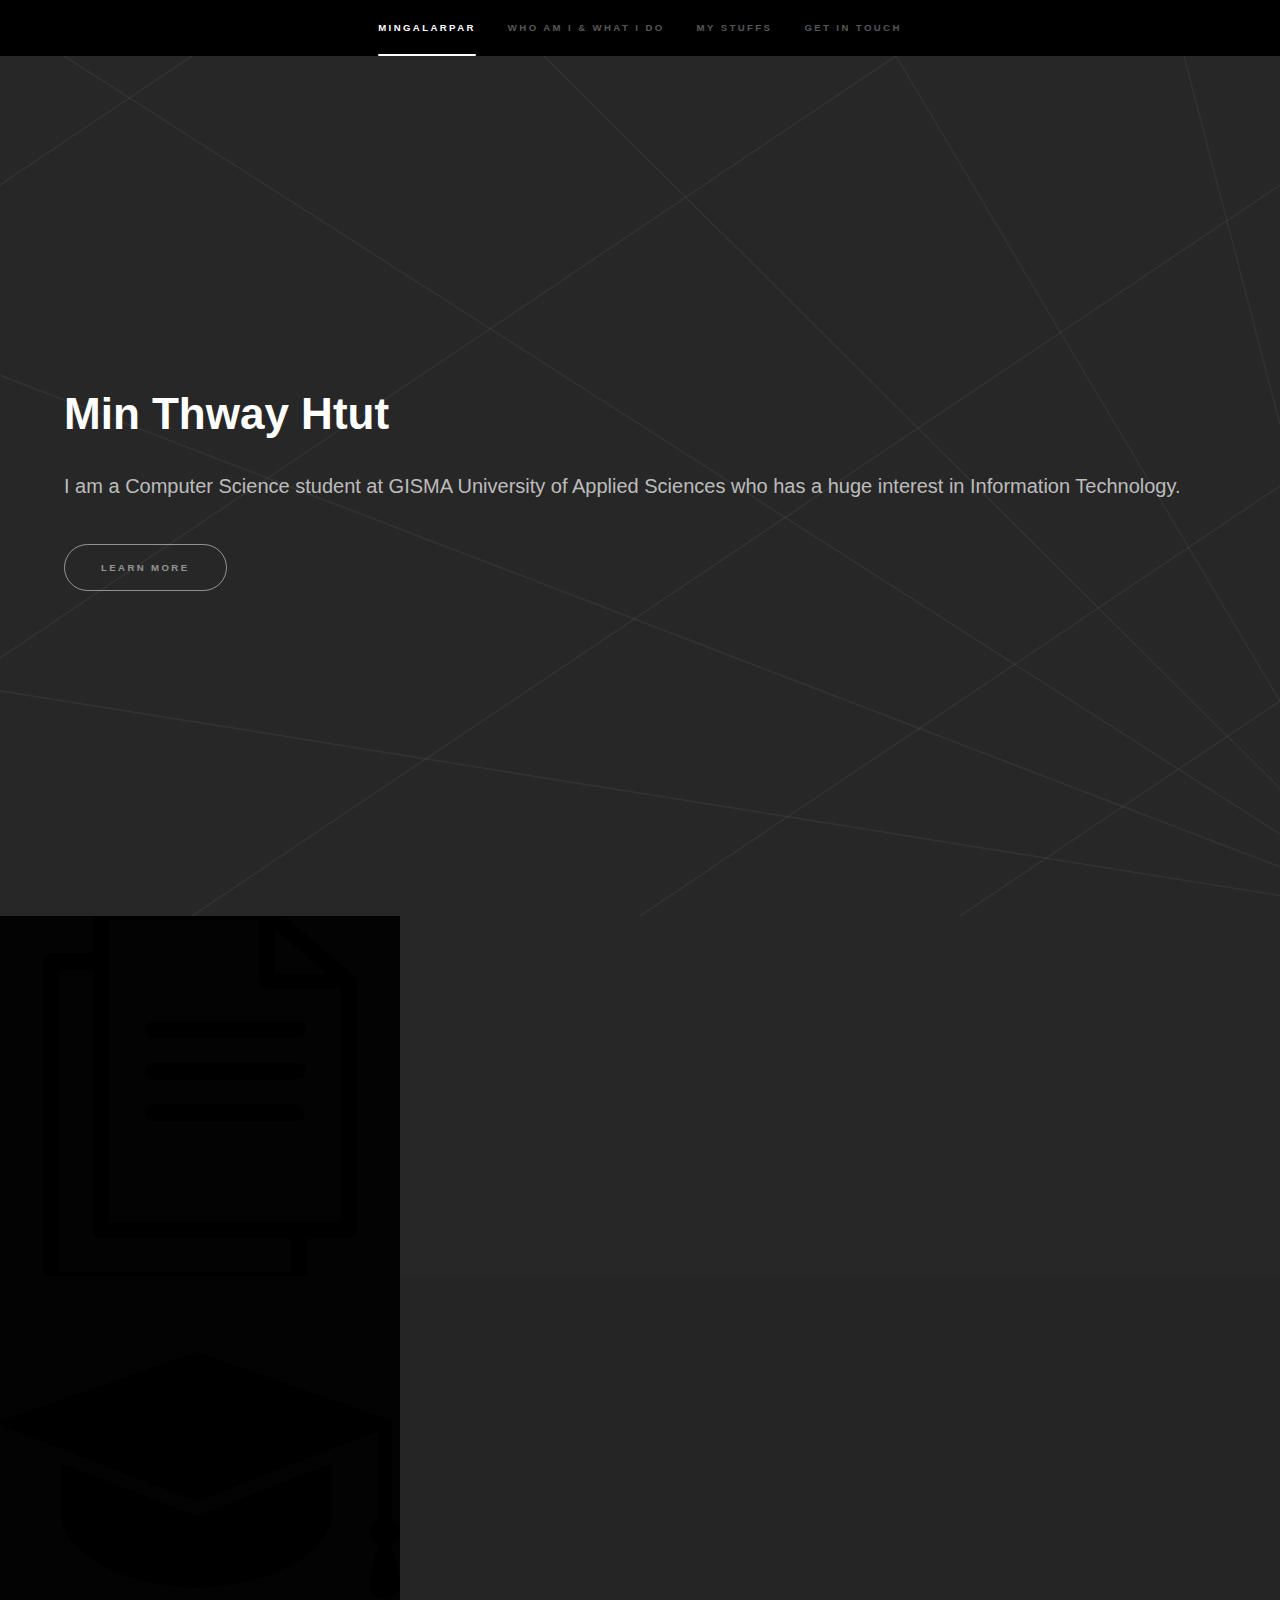
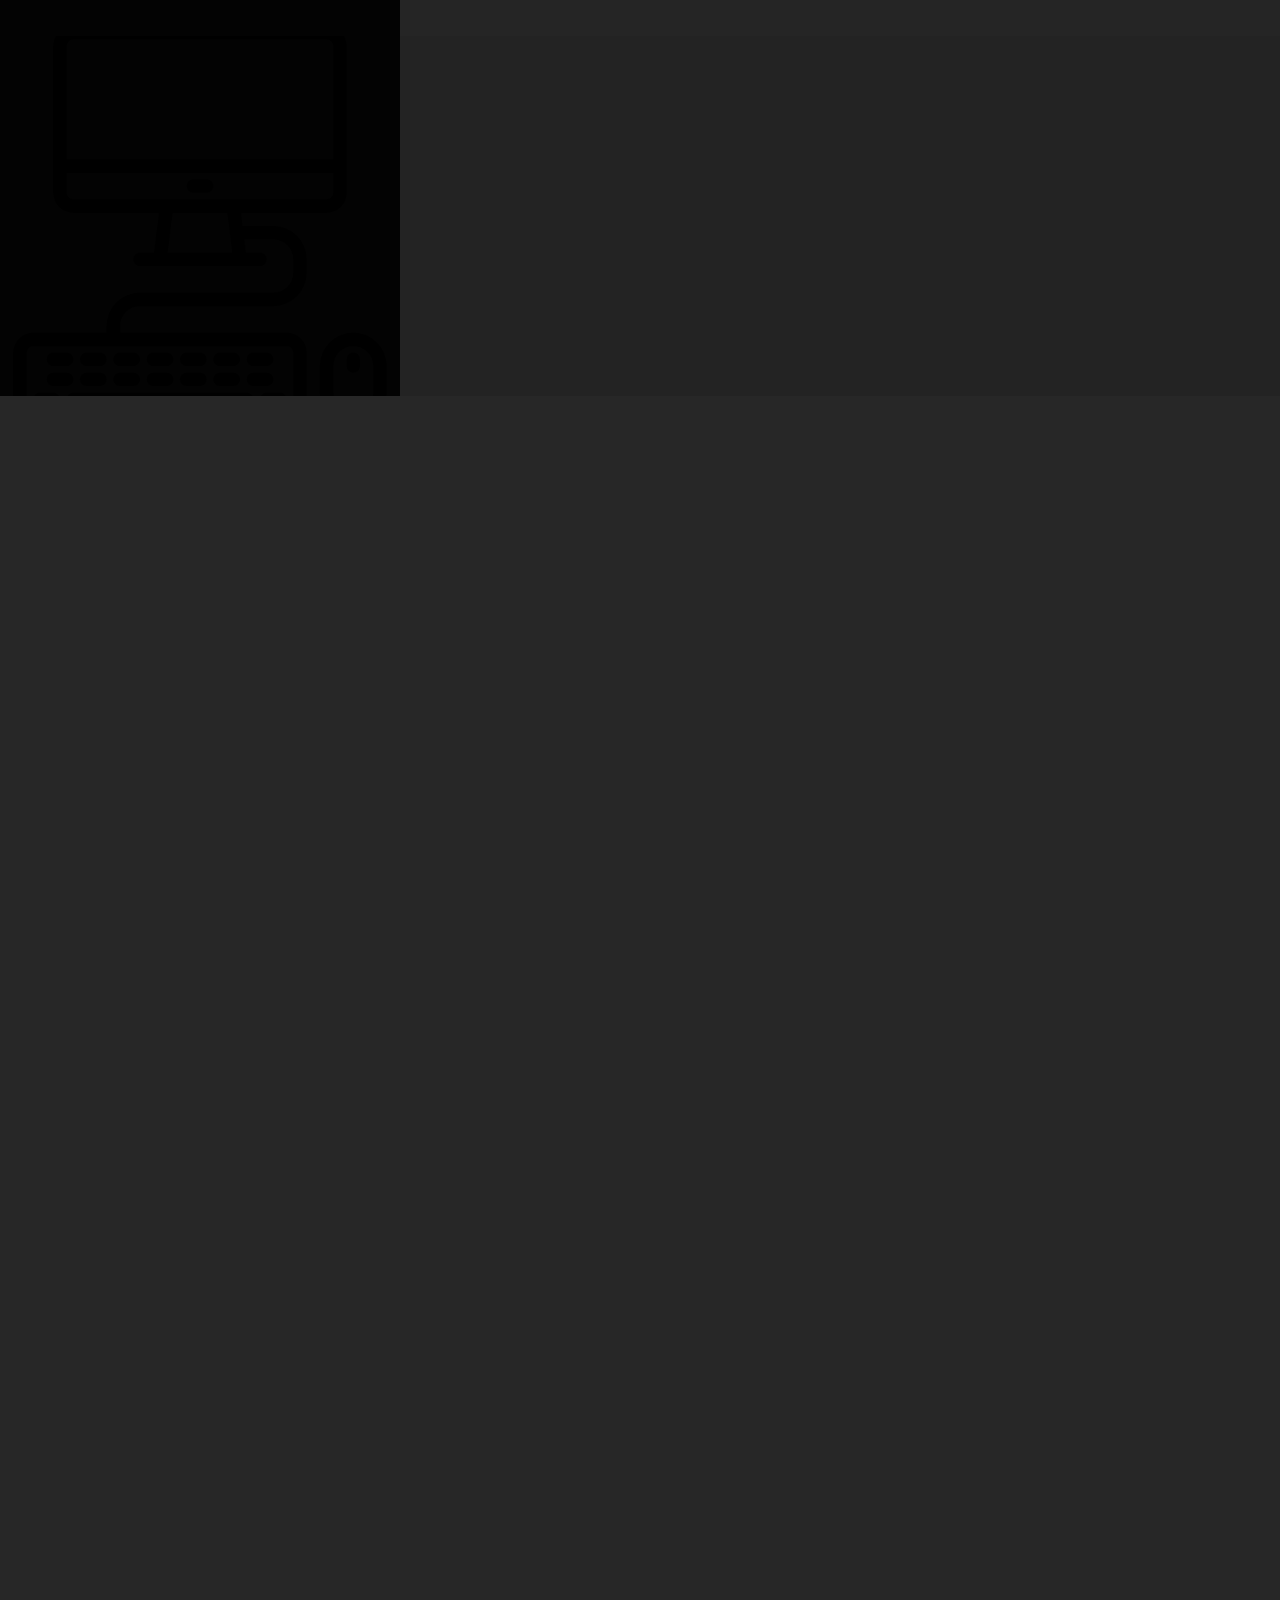
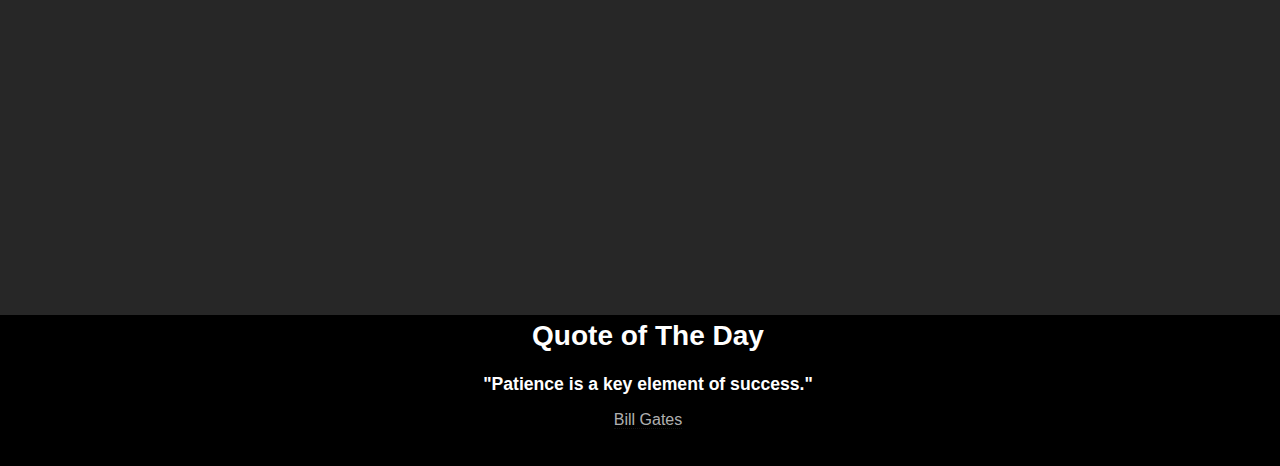
==== index.html @ 54e4d05a "Second update of my personal website" ====
<!DOCTYPE HTML>
<!--
	Hyperspace by HTML5 UP
	html5up.net | @ajlkn
	Free for personal and commercial use under the CCA 3.0 license (html5up.net/license)
-->
<html>
	<head>
		<title>Min Thway Htut's Portfolio</title>
		<meta charset="utf-8" />
		<meta name="viewport" content="width=device-width, initial-scale=1, user-scalable=no" />
		<link rel="stylesheet" href="assets/css/main.css" />
		<noscript><link rel="stylesheet" href="assets/css/noscript.css" /></noscript>
	</head>
	<body class="is-preload">

		<!-- Sidebar -->
			<section id="sidebar">
				<div class="inner">
					<nav>
						<ul>
							<li><a href="#intro">Mingalarpar</a></li>
							<li><a href="#one">Who Am I & What I Do</a></li>
							<li><a href="#two">My Stuffs</a></li>
							<li><a href="#three">Get in touch</a></li>
						</ul>
					</nav>
				</div>
			</section>

		<!-- Wrapper -->
			<div id="wrapper">

				<!-- Intro -->
					<section id="intro" class="wrapper style1 fullscreen fade-up">
						<div class="inner">
							<h1>Min Thway Htut</h1>
							<p>I am a Computer Science student at GISMA University of Applied Sciences who has a huge interest in 
								Information Technology.</p>
							<ul class="actions">
								<li><a href="#one" class="button scrolly">Learn more</a></li>
							</ul>
						</div>
					</section>

				<!-- One -->
					<section id="one" class="wrapper style2 spotlights">
						<section>
							<a href="CV_template_olico (9).pdf" class="image"><img src="images/cv.png" alt="" data-position="center center" /></a>
							<div class="content">
								<div class="inner">
									<h2>My Curriculum Vitae</h2>
									<p>Just click the button below to view and download my CV.</p>
									<ul class="actions">
										<a href="CV_template_olico (9).pdf" class="button">Download my CV</a>
									</ul>
								</div>
							</div>
						</section>
						<section>
							<a href="" class="image"><img src="images/education.png" alt="" data-position="top center" /></a>
							<div class="content">
								<div class="inner">
									<h2>Educational Background</h2>
									<p>Hope you are interested in my educational history.</p>
									<ul class="actions">
										<li><a href="Academic Achievements (2).pdf" class="button"
							             class="button">Learn more</a></li>
									</ul>
								</div>
							</div>
						</section>
						<section>
							<a href="" class="image"><img src="images/project.png" alt="" data-position="25% 25%" /></a>
							<div class="content">
								<div class="inner">
									<h2>My Project</h2>
									<p> My data analysis project with jupyter notebook can be seen in this section. All codes and steps are explained 
										using Kernel.
									</p>
									<ul class="actions">
										<li><a href="generic.html" class="button">Learn more</a></li>
									</ul>
								</div>
							</div>
						</section>
					</section>

				<!-- Two -->
					<section id="two" class="wrapper style3 fade-up">
						<div class="inner">
							<h2>My Stuffs</h2>
							<p> Here is some things to know about me. </p>
							<div class="features">
								<section>
									<span class="icon solid major fa-futbol"></span>
									<h3>My Hobbies</h3>
									<p><ul>I have a huge interest in football and guitar. I have three-year experience in guitar.</ul></p>
								</section>
								<section>
									<span class="icon solid major fa-sun"></span>
									<h3>My Participations</h3>
									<p><ul>I visited Bundestag for the workshop which is named "Beyond the Borders: 
										Germany's Economic and Sustainable Influence in International Relations".</ul>
									<ul>As a student representative for Computer Science, I helped my university 
									with the FIBAA Accreditation process.</ul></p>
								</section>
								<section>
									<span class="icon solid major fa-graduation-cap"></span>
									<h3>My Expected Graduation</h3>
									<p>My Computer Science bachelor degree will be completed in 2025.</p>
								</section>								
							</div>
							<ul class="actions">
								<li><a href="#" class="button">Learn more</a></li>
							</ul>
						</div>
					</section>

				<!-- Three -->
					<section id="three" class="wrapper style1 fade-up">
						<div class="inner">
							<h2>Get in touch</h2>
							<p>Reach me via below-mentioned platforms.</p>
							<div class="split style1">
								<section>
									<form method="POST" action="https://formsubmit.co/minthwayhtut568@gmail.com">
										<div class="fields">
											<div class="field half">
												<label for="name">Name</label>
												<input type="text" name="name" id="name" />
											</div>
											<div class="field half">
												<label for="email">Email</label>
												<input type="text" name="email" id="email" />
											</div>
											<div class="field">
												<label for="message">Message</label>
												<textarea name="message" id="message" rows="5"></textarea>
											</div>
										</div>
										<ul class="actions">
											<li><a href="mailto: minthwayhtut568@gmail.com" class="button submit">Send Message</a></li>
										</ul>
									</form>
								</section>
								<section>
									<ul class="contact">
										<li>
											<h3>Address</h3>
											<span>Reiherweg 4, 14469<br />
											Potsdam<br />
											Germany</span>
										</li>
										<li>
											<h3>Email</h3>
											<a href="mailto: minthwayhtut568@gmail.com">minthwayhtut568@gmail.com</a>
										</li>
										<li>
											<h3>Phone</h3>
											<a href="addtel:+49 17625877054">+49 17625877054</a>
										</li>
										<li>
											<h3>Social</h3>
											<ul class="icons">
								
											
												<li><a href="https://github.com/MatthewHtut" class="icon brands fa-github"><span class="label">GitHub</span></a></li>
												<li><a href="https://www.linkedin.com/in/min-thway-htut-42ab91278/" class="icon brands fa-linkedin-in"><span class="label">LinkedIn</span></a></li>
											</ul>
										</li>
									</ul>
								</section>
							</div>
						</div>
					</section>

			</div>

		<!-- Footer -->
		<footer id="footer" class="Quote"> 
			<div class="quote-box">
				<ul class="quote-box">
					<title>Quote of The Day</title>
					<link rel="stylesheet" href="style.css">
					<h2>Quote of The Day</h2>
					<h3>"Patience is a key element of success."</h3>
					<a href="https://www.google.com/search?gs_ssp=eJzj4tDP1TcwNM8rMWD04krKzMlRSE8sSS0GAEYIBrQ&q=bill+gates&oq=Bill+G&gs_lcrp=EgZjaHJvbWUqDQgCEC4YgwEYsQMYgAQyCwgAEEUYJxg7GIoFMgYIARBFGDkyDQgCEC4YgwEYsQMYgAQyDQgDEC4YgwEYsQMYgAQyCQgEEC4YQxiKBTINCAUQLhiDARixAxiABDIKCAYQLhixAxiABDIGCAcQRRg80gEIMzAzMGowajeoAgCwAgA&sourceid=chrome&ie=UTF-8">Bill Gates</a>
				</ul>
			</div>
		</footer>
		<!-- Scripts -->
			<script src="assets/js/jquery.min.js"></script>
			<script src="assets/js/jquery.scrollex.min.js"></script>
			<script src="assets/js/jquery.scrolly.min.js"></script>
			<script src="assets/js/browser.min.js"></script>
			<script src="assets/js/breakpoints.min.js"></script>
			<script src="assets/js/util.js"></script>
			<script src="assets/js/main.js"></script>

	</body>
</html>
---- assets/css/main.css ----
@import url(fontawesome-all.min.css);

/*
	Hyperspace by HTML5 UP
	html5up.net | @ajlkn
	Free for personal and commercial use under the CCA 3.0 license (html5up.net/license)
*/

html, body, div, span, applet, object,
iframe, h1, h2, h3, h4, h5, h6, p, blockquote,
pre, a, abbr, acronym, address, big, cite,
code, del, dfn, em, img, ins, kbd, q, s, samp,
small, strike, strong, sub, sup, tt, var, b,
u, i, center, dl, dt, dd, ol, ul, li, fieldset,
form, label, legend, table, caption, tbody,
tfoot, thead, tr, th, td, article, aside,
canvas, details, embed, figure, figcaption,
footer, header, hgroup, menu, nav, output, ruby,
section, summary, time, mark, audio, video {
	margin: 0;
	padding: 0;
	border: 0;
	font-size: 100%;
	font: inherit;
	vertical-align: baseline;}

article, aside, details, figcaption, figure,
footer, header, hgroup, menu, nav, section {
	display: block;}

body {
	line-height: 1;
}

ol, ul {
	list-style: none;
}

blockquote, q {
	quotes: none;
}

	blockquote:before, blockquote:after, q:before, q:after {
		content: '';
		content: none;
	}

table {
	border-collapse: collapse;
	border-spacing: 0;
}

body {
	-webkit-text-size-adjust: none;
}

mark {
	background-color: transparent;
	color: inherit;
}

input::-moz-focus-inner {
	border: 0;
	padding: 0;
}

input, select, textarea {
	-moz-appearance: none;
	-webkit-appearance: none;
	-ms-appearance: none;
	appearance: none;
}

/* Basic */

	@-ms-viewport {
		width: device-width;
	}

	body {
		-ms-overflow-style: scrollbar;
	}

	@media screen and (max-width: 480px) {

		html, body {
			min-width: 320px;
		}

	}

	html {
		box-sizing: border-box;
	}

	*, *:before, *:after {
		box-sizing: inherit;
	}

	body {
		background: #000000;
	}

		body.is-preload *, body.is-preload *:before, body.is-preload *:after {
			-moz-animation: none !important;
			-webkit-animation: none !important;
			-ms-animation: none !important;
			animation: none !important;
			-moz-transition: none !important;
			-webkit-transition: none !important;
			-ms-transition: none !important;
			transition: none !important;
		}

/* Type */

	body, input, select, textarea {
		color: rgba(255, 255, 255, 0.70);
		font-family: Arial, Helvetica, sans-serif;
		font-size: 18 pt;
		font-weight: normal;
		line-height: 1.75;
	}

		@media screen and (max-width: 1680px) {

			body, input, select, textarea {
				font-size: 13pt;
			}

		}

		@media screen and (max-width: 1280px) {

			body, input, select, textarea {
				font-size: 12pt;
			}

		}

		@media screen and (max-width: 360px) {

			body, input, select, textarea {
				font-size: 11pt;
			}

		}

	a {
		-moz-transition: color 0.2s ease, border-bottom-color 0.2s ease;
		-webkit-transition: color 0.2s ease, border-bottom-color 0.2s ease;
		-ms-transition: color 0.2s ease, border-bottom-color 0.2s ease;
		transition: color 0.2s ease, border-bottom-color 0.2s ease;
		border-bottom: dotted 1px rgba(55, 55, 55, 0.35);
		color: inherit;
		text-decoration: none;
	}

		a:hover {
			border-bottom-color: transparent;
			color: #ffffff;
		}

	strong, b {
		color: #ffffff;
		font-weight: bold;
	}

	em, i {
		font-style: italic;
	}

	p {
		margin: 0 0 2em 0;
	}

	h1, h2, h3, h4, h5, h6 {
		color: #ffffff;
		font-weight: bold;
		line-height: 1.5;
		margin: 0 0 0.5em 0;
	}

		h1 a, h2 a, h3 a, h4 a, h5 a, h6 a {
			color: #ffffff;
			text-decoration: none;
		}

	h1 {
		font-size: 2.75em;
	}

		h1.major {
			margin: 0 0 1.3em 0;
			position: relative;
			padding-bottom: 0.35em;
		}

			h1.major:after {
				background-image: -moz-linear-gradient(to right, #ffffff, #ffffff);
				background-image: -webkit-linear-gradient(to right, #ffffff, #ffffff);
				background-image: -ms-linear-gradient(to right, #ffffff, #ffffff);
				background-image: linear-gradient(to right, #ffffff, #ffffff);
				-moz-transition: max-width 0.2s ease;
				-webkit-transition: max-width 0.2s ease;
				-ms-transition: max-width 0.2s ease;
				transition: max-width 0.2s ease;
				border-radius: 0.2em;
				bottom: 0;
				content: '';
				height: 0.05em;
				position: absolute;
				right: 0;
				width: 100%;
			}

	h2 {
		font-size: 1.75em;
	}

	h3 {
		font-size: 1.1em;
	}

	h4 {
		font-size: 1em;
	}

	h5 {
		font-size: 0.8em;
	}

	h6 {
		font-size: 0.6em;
	}

	@media screen and (max-width: 736px) {

		h1 {
			font-size: 2em;
		}

		h2 {
			font-size: 1.25em;
		}

		h3 {
			font-size: 1em;
		}

		h4 {
			font-size: 0.8em;
		}

		h5 {
			font-size: 0.6em;
		}

		h6 {
			font-size: 0.6em;
		}

	}

	sub {
		font-size: 0.8em;
		position: relative;
		top: 0.5em;
	}

	sup {
		font-size: 0.8em;
		position: relative;
		top: -0.5em;
	}

	blockquote {
		border-left: solid 4px rgb(255, 255, 255);
		font-style: italic;
		margin: 0 0 2em 0;
		padding: 0.5em 0 0.5em 2em;
	}

	code {
		background: rgb(255, 255, 255);
		border-radius: 0.25em;
		border: solid 1px rgb(255, 255, 255);
		font-family: "Courier New", monospace;
		font-size: 0.9em;
		margin: 0 0.25em;
		padding: 0.25em 0.65em;
	}

	pre {
		-webkit-overflow-scrolling: touch;
		font-family: "Courier New", monospace;
		font-size: 0.9em;
		margin: 0 0 2em 0;
	}

		pre code {
			display: block;
			line-height: 1.75em;
			padding: 1em 1.5em;
			overflow-x: auto;
		}

	hr {
		border: 0;
		border-bottom: solid 1px rgba(0, 0, 0, 0.15);
		margin: 2em 0;
	}

		hr.major {
			margin: 3em 0;
		}

	.align-left {
		text-align: left;
	}

	.align-center {
		text-align: center;
	}

	.align-right {
		text-align: right;
	}

/* Row */

	.row {
		display: flex;
		flex-wrap: wrap;
		box-sizing: border-box;
		align-items: stretch;
	}

		.row > * {
			box-sizing: border-box;
		}

		.row.gtr-uniform > * > :last-child {
			margin-bottom: 0;
		}

		.row.aln-left {
			justify-content: flex-start;
		}

		.row.aln-center {
			justify-content: center;
		}

		.row.aln-right {
			justify-content: flex-end;
		}

		.row.aln-top {
			align-items: flex-start;
		}

		.row.aln-middle {
			align-items: center;
		}

		.row.aln-bottom {
			align-items: flex-end;
		}

		.row > .imp {
			order: -1;
		}

		.row > .col-1 {
			width: 8.33333%;
		}

		.row > .off-1 {
			margin-left: 8.33333%;
		}

		.row > .col-2 {
			width: 16.66667%;
		}

		.row > .off-2 {
			margin-left: 16.66667%;
		}

		.row > .col-3 {
			width: 25%;
		}

		.row > .off-3 {
			margin-left: 25%;
		}

		.row > .col-4 {
			width: 33.33333%;
		}

		.row > .off-4 {
			margin-left: 33.33333%;
		}

		.row > .col-5 {
			width: 41.66667%;
		}

		.row > .off-5 {
			margin-left: 41.66667%;
		}

		.row > .col-6 {
			width: 50%;
		}

		.row > .off-6 {
			margin-left: 50%;
		}

		.row > .col-7 {
			width: 58.33333%;
		}

		.row > .off-7 {
			margin-left: 58.33333%;
		}

		.row > .col-8 {
			width: 66.66667%;
		}

		.row > .off-8 {
			margin-left: 66.66667%;
		}

		.row > .col-9 {
			width: 75%;
		}

		.row > .off-9 {
			margin-left: 75%;
		}

		.row > .col-10 {
			width: 83.33333%;
		}

		.row > .off-10 {
			margin-left: 83.33333%;
		}

		.row > .col-11 {
			width: 91.66667%;
		}

		.row > .off-11 {
			margin-left: 91.66667%;
		}

		.row > .col-12 {
			width: 100%;
		}

		.row > .off-12 {
			margin-left: 100%;
		}

		.row.gtr-0 {
			margin-top: 0;
			margin-left: 0em;
		}

			.row.gtr-0 > * {
				padding: 0 0 0 0em;
			}

			.row.gtr-0.gtr-uniform {
				margin-top: 0em;
			}

				.row.gtr-0.gtr-uniform > * {
					padding-top: 0em;
				}

		.row.gtr-25 {
			margin-top: 0;
			margin-left: -0.375em;
		}

			.row.gtr-25 > * {
				padding: 0 0 0 0.375em;
			}

			.row.gtr-25.gtr-uniform {
				margin-top: -0.375em;
			}

				.row.gtr-25.gtr-uniform > * {
					padding-top: 0.375em;
				}

		.row.gtr-50 {
			margin-top: 0;
			margin-left: -0.75em;
		}

			.row.gtr-50 > * {
				padding: 0 0 0 0.75em;
			}

			.row.gtr-50.gtr-uniform {
				margin-top: -0.75em;
			}

				.row.gtr-50.gtr-uniform > * {
					padding-top: 0.75em;
				}

		.row {
			margin-top: 0;
			margin-left: -1.5em;
		}

			.row > * {
				padding: 0 0 0 1.5em;
			}

			.row.gtr-uniform {
				margin-top: -1.5em;
			}

				.row.gtr-uniform > * {
					padding-top: 1.5em;
				}

		.row.gtr-150 {
			margin-top: 0;
			margin-left: -2.25em;
		}

			.row.gtr-150 > * {
				padding: 0 0 0 2.25em;
			}

			.row.gtr-150.gtr-uniform {
				margin-top: -2.25em;
			}

				.row.gtr-150.gtr-uniform > * {
					padding-top: 2.25em;
				}

		.row.gtr-200 {
			margin-top: 0;
			margin-left: -3em;
		}

			.row.gtr-200 > * {
				padding: 0 0 0 3em;
			}

			.row.gtr-200.gtr-uniform {
				margin-top: -3em;
			}

				.row.gtr-200.gtr-uniform > * {
					padding-top: 3em;
				}

		@media screen and (max-width: 1680px) {

			.row {
				display: flex;
				flex-wrap: wrap;
				box-sizing: border-box;
				align-items: stretch;
			}

				.row > * {
					box-sizing: border-box;
				}

				.row.gtr-uniform > * > :last-child {
					margin-bottom: 0;
				}

				.row.aln-left {
					justify-content: flex-start;
				}

				.row.aln-center {
					justify-content: center;
				}

				.row.aln-right {
					justify-content: flex-end;
				}

				.row.aln-top {
					align-items: flex-start;
				}

				.row.aln-middle {
					align-items: center;
				}

				.row.aln-bottom {
					align-items: flex-end;
				}

				.row > .imp-xlarge {
					order: -1;
				}

				.row > .col-1-xlarge {
					width: 8.33333%;
				}

				.row > .off-1-xlarge {
					margin-left: 8.33333%;
				}

				.row > .col-2-xlarge {
					width: 16.66667%;
				}

				.row > .off-2-xlarge {
					margin-left: 16.66667%;
				}

				.row > .col-3-xlarge {
					width: 25%;
				}

				.row > .off-3-xlarge {
					margin-left: 25%;
				}

				.row > .col-4-xlarge {
					width: 33.33333%;
				}

				.row > .off-4-xlarge {
					margin-left: 33.33333%;
				}

				.row > .col-5-xlarge {
					width: 41.66667%;
				}

				.row > .off-5-xlarge {
					margin-left: 41.66667%;
				}

				.row > .col-6-xlarge {
					width: 50%;
				}

				.row > .off-6-xlarge {
					margin-left: 50%;
				}

				.row > .col-7-xlarge {
					width: 58.33333%;
				}

				.row > .off-7-xlarge {
					margin-left: 58.33333%;
				}

				.row > .col-8-xlarge {
					width: 66.66667%;
				}

				.row > .off-8-xlarge {
					margin-left: 66.66667%;
				}

				.row > .col-9-xlarge {
					width: 75%;
				}

				.row > .off-9-xlarge {
					margin-left: 75%;
				}

				.row > .col-10-xlarge {
					width: 83.33333%;
				}

				.row > .off-10-xlarge {
					margin-left: 83.33333%;
				}

				.row > .col-11-xlarge {
					width: 91.66667%;
				}

				.row > .off-11-xlarge {
					margin-left: 91.66667%;
				}

				.row > .col-12-xlarge {
					width: 100%;
				}

				.row > .off-12-xlarge {
					margin-left: 100%;
				}

				.row.gtr-0 {
					margin-top: 0;
					margin-left: 0em;
				}

					.row.gtr-0 > * {
						padding: 0 0 0 0em;
					}

					.row.gtr-0.gtr-uniform {
						margin-top: 0em;
					}

						.row.gtr-0.gtr-uniform > * {
							padding-top: 0em;
						}

				.row.gtr-25 {
					margin-top: 0;
					margin-left: -0.375em;
				}

					.row.gtr-25 > * {
						padding: 0 0 0 0.375em;
					}

					.row.gtr-25.gtr-uniform {
						margin-top: -0.375em;
					}

						.row.gtr-25.gtr-uniform > * {
							padding-top: 0.375em;
						}

				.row.gtr-50 {
					margin-top: 0;
					margin-left: -0.75em;
				}

					.row.gtr-50 > * {
						padding: 0 0 0 0.75em;
					}

					.row.gtr-50.gtr-uniform {
						margin-top: -0.75em;
					}

						.row.gtr-50.gtr-uniform > * {
							padding-top: 0.75em;
						}

				.row {
					margin-top: 0;
					margin-left: -1.5em;
				}

					.row > * {
						padding: 0 0 0 1.5em;
					}

					.row.gtr-uniform {
						margin-top: -1.5em;
					}

						.row.gtr-uniform > * {
							padding-top: 1.5em;
						}

				.row.gtr-150 {
					margin-top: 0;
					margin-left: -2.25em;
				}

					.row.gtr-150 > * {
						padding: 0 0 0 2.25em;
					}

					.row.gtr-150.gtr-uniform {
						margin-top: -2.25em;
					}

						.row.gtr-150.gtr-uniform > * {
							padding-top: 2.25em;
						}

				.row.gtr-200 {
					margin-top: 0;
					margin-left: -3em;
				}

					.row.gtr-200 > * {
						padding: 0 0 0 3em;
					}

					.row.gtr-200.gtr-uniform {
						margin-top: -3em;
					}

						.row.gtr-200.gtr-uniform > * {
							padding-top: 3em;
						}

		}

		@media screen and (max-width: 1280px) {

			.row {
				display: flex;
				flex-wrap: wrap;
				box-sizing: border-box;
				align-items: stretch;
			}

				.row > * {
					box-sizing: border-box;
				}

				.row.gtr-uniform > * > :last-child {
					margin-bottom: 0;
				}

				.row.aln-left {
					justify-content: flex-start;
				}

				.row.aln-center {
					justify-content: center;
				}

				.row.aln-right {
					justify-content: flex-end;
				}

				.row.aln-top {
					align-items: flex-start;
				}

				.row.aln-middle {
					align-items: center;
				}

				.row.aln-bottom {
					align-items: flex-end;
				}

				.row > .imp-large {
					order: -1;
				}

				.row > .col-1-large {
					width: 8.33333%;
				}

				.row > .off-1-large {
					margin-left: 8.33333%;
				}

				.row > .col-2-large {
					width: 16.66667%;
				}

				.row > .off-2-large {
					margin-left: 16.66667%;
				}

				.row > .col-3-large {
					width: 25%;
				}

				.row > .off-3-large {
					margin-left: 25%;
				}

				.row > .col-4-large {
					width: 33.33333%;
				}

				.row > .off-4-large {
					margin-left: 33.33333%;
				}

				.row > .col-5-large {
					width: 41.66667%;
				}

				.row > .off-5-large {
					margin-left: 41.66667%;
				}

				.row > .col-6-large {
					width: 50%;
				}

				.row > .off-6-large {
					margin-left: 50%;
				}

				.row > .col-7-large {
					width: 58.33333%;
				}

				.row > .off-7-large {
					margin-left: 58.33333%;
				}

				.row > .col-8-large {
					width: 66.66667%;
				}

				.row > .off-8-large {
					margin-left: 66.66667%;
				}

				.row > .col-9-large {
					width: 75%;
				}

				.row > .off-9-large {
					margin-left: 75%;
				}

				.row > .col-10-large {
					width: 83.33333%;
				}

				.row > .off-10-large {
					margin-left: 83.33333%;
				}

				.row > .col-11-large {
					width: 91.66667%;
				}

				.row > .off-11-large {
					margin-left: 91.66667%;
				}

				.row > .col-12-large {
					width: 100%;
				}

				.row > .off-12-large {
					margin-left: 100%;
				}

				.row.gtr-0 {
					margin-top: 0;
					margin-left: 0em;
				}

					.row.gtr-0 > * {
						padding: 0 0 0 0em;
					}

					.row.gtr-0.gtr-uniform {
						margin-top: 0em;
					}

						.row.gtr-0.gtr-uniform > * {
							padding-top: 0em;
						}

				.row.gtr-25 {
					margin-top: 0;
					margin-left: -0.375em;
				}

					.row.gtr-25 > * {
						padding: 0 0 0 0.375em;
					}

					.row.gtr-25.gtr-uniform {
						margin-top: -0.375em;
					}

						.row.gtr-25.gtr-uniform > * {
							padding-top: 0.375em;
						}

				.row.gtr-50 {
					margin-top: 0;
					margin-left: -0.75em;
				}

					.row.gtr-50 > * {
						padding: 0 0 0 0.75em;
					}

					.row.gtr-50.gtr-uniform {
						margin-top: -0.75em;
					}

						.row.gtr-50.gtr-uniform > * {
							padding-top: 0.75em;
						}

				.row {
					margin-top: 0;
					margin-left: -1.5em;
				}

					.row > * {
						padding: 0 0 0 1.5em;
					}

					.row.gtr-uniform {
						margin-top: -1.5em;
					}

						.row.gtr-uniform > * {
							padding-top: 1.5em;
						}

				.row.gtr-150 {
					margin-top: 0;
					margin-left: -2.25em;
				}

					.row.gtr-150 > * {
						padding: 0 0 0 2.25em;
					}

					.row.gtr-150.gtr-uniform {
						margin-top: -2.25em;
					}

						.row.gtr-150.gtr-uniform > * {
							padding-top: 2.25em;
						}

				.row.gtr-200 {
					margin-top: 0;
					margin-left: -3em;
				}

					.row.gtr-200 > * {
						padding: 0 0 0 3em;
					}

					.row.gtr-200.gtr-uniform {
						margin-top: -3em;
					}

						.row.gtr-200.gtr-uniform > * {
							padding-top: 3em;
						}

		}

		@media screen and (max-width: 980px) {

			.row {
				display: flex;
				flex-wrap: wrap;
				box-sizing: border-box;
				align-items: stretch;
			}

				.row > * {
					box-sizing: border-box;
				}

				.row.gtr-uniform > * > :last-child {
					margin-bottom: 0;
				}

				.row.aln-left {
					justify-content: flex-start;
				}

				.row.aln-center {
					justify-content: center;
				}

				.row.aln-right {
					justify-content: flex-end;
				}

				.row.aln-top {
					align-items: flex-start;
				}

				.row.aln-middle {
					align-items: center;
				}

				.row.aln-bottom {
					align-items: flex-end;
				}

				.row > .imp-medium {
					order: -1;
				}

				.row > .col-1-medium {
					width: 8.33333%;
				}

				.row > .off-1-medium {
					margin-left: 8.33333%;
				}

				.row > .col-2-medium {
					width: 16.66667%;
				}

				.row > .off-2-medium {
					margin-left: 16.66667%;
				}

				.row > .col-3-medium {
					width: 25%;
				}

				.row > .off-3-medium {
					margin-left: 25%;
				}

				.row > .col-4-medium {
					width: 33.33333%;
				}

				.row > .off-4-medium {
					margin-left: 33.33333%;
				}

				.row > .col-5-medium {
					width: 41.66667%;
				}

				.row > .off-5-medium {
					margin-left: 41.66667%;
				}

				.row > .col-6-medium {
					width: 50%;
				}

				.row > .off-6-medium {
					margin-left: 50%;
				}

				.row > .col-7-medium {
					width: 58.33333%;
				}

				.row > .off-7-medium {
					margin-left: 58.33333%;
				}

				.row > .col-8-medium {
					width: 66.66667%;
				}

				.row > .off-8-medium {
					margin-left: 66.66667%;
				}

				.row > .col-9-medium {
					width: 75%;
				}

				.row > .off-9-medium {
					margin-left: 75%;
				}

				.row > .col-10-medium {
					width: 83.33333%;
				}

				.row > .off-10-medium {
					margin-left: 83.33333%;
				}

				.row > .col-11-medium {
					width: 91.66667%;
				}

				.row > .off-11-medium {
					margin-left: 91.66667%;
				}

				.row > .col-12-medium {
					width: 100%;
				}

				.row > .off-12-medium {
					margin-left: 100%;
				}

				.row.gtr-0 {
					margin-top: 0;
					margin-left: 0em;
				}

					.row.gtr-0 > * {
						padding: 0 0 0 0em;
					}

					.row.gtr-0.gtr-uniform {
						margin-top: 0em;
					}

						.row.gtr-0.gtr-uniform > * {
							padding-top: 0em;
						}

				.row.gtr-25 {
					margin-top: 0;
					margin-left: -0.375em;
				}

					.row.gtr-25 > * {
						padding: 0 0 0 0.375em;
					}

					.row.gtr-25.gtr-uniform {
						margin-top: -0.375em;
					}

						.row.gtr-25.gtr-uniform > * {
							padding-top: 0.375em;
						}

				.row.gtr-50 {
					margin-top: 0;
					margin-left: -0.75em;
				}

					.row.gtr-50 > * {
						padding: 0 0 0 0.75em;
					}

					.row.gtr-50.gtr-uniform {
						margin-top: -0.75em;
					}

						.row.gtr-50.gtr-uniform > * {
							padding-top: 0.75em;
						}

				.row {
					margin-top: 0;
					margin-left: -1.5em;
				}

					.row > * {
						padding: 0 0 0 1.5em;
					}

					.row.gtr-uniform {
						margin-top: -1.5em;
					}

						.row.gtr-uniform > * {
							padding-top: 1.5em;
						}

				.row.gtr-150 {
					margin-top: 0;
					margin-left: -2.25em;
				}

					.row.gtr-150 > * {
						padding: 0 0 0 2.25em;
					}

					.row.gtr-150.gtr-uniform {
						margin-top: -2.25em;
					}

						.row.gtr-150.gtr-uniform > * {
							padding-top: 2.25em;
						}

				.row.gtr-200 {
					margin-top: 0;
					margin-left: -3em;
				}

					.row.gtr-200 > * {
						padding: 0 0 0 3em;
					}

					.row.gtr-200.gtr-uniform {
						margin-top: -3em;
					}

						.row.gtr-200.gtr-uniform > * {
							padding-top: 3em;
						}

		}

		@media screen and (max-width: 736px) {

			.row {
				display: flex;
				flex-wrap: wrap;
				box-sizing: border-box;
				align-items: stretch;
			}

				.row > * {
					box-sizing: border-box;
				}

				.row.gtr-uniform > * > :last-child {
					margin-bottom: 0;
				}

				.row.aln-left {
					justify-content: flex-start;
				}

				.row.aln-center {
					justify-content: center;
				}

				.row.aln-right {
					justify-content: flex-end;
				}

				.row.aln-top {
					align-items: flex-start;
				}

				.row.aln-middle {
					align-items: center;
				}

				.row.aln-bottom {
					align-items: flex-end;
				}

				.row > .imp-small {
					order: -1;
				}

				.row > .col-1-small {
					width: 8.33333%;
				}

				.row > .off-1-small {
					margin-left: 8.33333%;
				}

				.row > .col-2-small {
					width: 16.66667%;
				}

				.row > .off-2-small {
					margin-left: 16.66667%;
				}

				.row > .col-3-small {
					width: 25%;
				}

				.row > .off-3-small {
					margin-left: 25%;
				}

				.row > .col-4-small {
					width: 33.33333%;
				}

				.row > .off-4-small {
					margin-left: 33.33333%;
				}

				.row > .col-5-small {
					width: 41.66667%;
				}

				.row > .off-5-small {
					margin-left: 41.66667%;
				}

				.row > .col-6-small {
					width: 50%;
				}

				.row > .off-6-small {
					margin-left: 50%;
				}

				.row > .col-7-small {
					width: 58.33333%;
				}

				.row > .off-7-small {
					margin-left: 58.33333%;
				}

				.row > .col-8-small {
					width: 66.66667%;
				}

				.row > .off-8-small {
					margin-left: 66.66667%;
				}

				.row > .col-9-small {
					width: 75%;
				}

				.row > .off-9-small {
					margin-left: 75%;
				}

				.row > .col-10-small {
					width: 83.33333%;
				}

				.row > .off-10-small {
					margin-left: 83.33333%;
				}

				.row > .col-11-small {
					width: 91.66667%;
				}

				.row > .off-11-small {
					margin-left: 91.66667%;
				}

				.row > .col-12-small {
					width: 100%;
				}

				.row > .off-12-small {
					margin-left: 100%;
				}

				.row.gtr-0 {
					margin-top: 0;
					margin-left: 0em;
				}

					.row.gtr-0 > * {
						padding: 0 0 0 0em;
					}

					.row.gtr-0.gtr-uniform {
						margin-top: 0em;
					}

						.row.gtr-0.gtr-uniform > * {
							padding-top: 0em;
						}

				.row.gtr-25 {
					margin-top: 0;
					margin-left: -0.375em;
				}

					.row.gtr-25 > * {
						padding: 0 0 0 0.375em;
					}

					.row.gtr-25.gtr-uniform {
						margin-top: -0.375em;
					}

						.row.gtr-25.gtr-uniform > * {
							padding-top: 0.375em;
						}

				.row.gtr-50 {
					margin-top: 0;
					margin-left: -0.75em;
				}

					.row.gtr-50 > * {
						padding: 0 0 0 0.75em;
					}

					.row.gtr-50.gtr-uniform {
						margin-top: -0.75em;
					}

						.row.gtr-50.gtr-uniform > * {
							padding-top: 0.75em;
						}

				.row {
					margin-top: 0;
					margin-left: -1.5em;
				}

					.row > * {
						padding: 0 0 0 1.5em;
					}

					.row.gtr-uniform {
						margin-top: -1.5em;
					}

						.row.gtr-uniform > * {
							padding-top: 1.5em;
						}

				.row.gtr-150 {
					margin-top: 0;
					margin-left: -2.25em;
				}

					.row.gtr-150 > * {
						padding: 0 0 0 2.25em;
					}

					.row.gtr-150.gtr-uniform {
						margin-top: -2.25em;
					}

						.row.gtr-150.gtr-uniform > * {
							padding-top: 2.25em;
						}

				.row.gtr-200 {
					margin-top: 0;
					margin-left: -3em;
				}

					.row.gtr-200 > * {
						padding: 0 0 0 3em;
					}

					.row.gtr-200.gtr-uniform {
						margin-top: -3em;
					}

						.row.gtr-200.gtr-uniform > * {
							padding-top: 3em;
						}

		}

		@media screen and (max-width: 480px) {

			.row {
				display: flex;
				flex-wrap: wrap;
				box-sizing: border-box;
				align-items: stretch;
			}

				.row > * {
					box-sizing: border-box;
				}

				.row.gtr-uniform > * > :last-child {
					margin-bottom: 0;
				}

				.row.aln-left {
					justify-content: flex-start;
				}

				.row.aln-center {
					justify-content: center;
				}

				.row.aln-right {
					justify-content: flex-end;
				}

				.row.aln-top {
					align-items: flex-start;
				}

				.row.aln-middle {
					align-items: center;
				}

				.row.aln-bottom {
					align-items: flex-end;
				}

				.row > .imp-xsmall {
					order: -1;
				}

				.row > .col-1-xsmall {
					width: 8.33333%;
				}

				.row > .off-1-xsmall {
					margin-left: 8.33333%;
				}

				.row > .col-2-xsmall {
					width: 16.66667%;
				}

				.row > .off-2-xsmall {
					margin-left: 16.66667%;
				}

				.row > .col-3-xsmall {
					width: 25%;
				}

				.row > .off-3-xsmall {
					margin-left: 25%;
				}

				.row > .col-4-xsmall {
					width: 33.33333%;
				}

				.row > .off-4-xsmall {
					margin-left: 33.33333%;
				}

				.row > .col-5-xsmall {
					width: 41.66667%;
				}

				.row > .off-5-xsmall {
					margin-left: 41.66667%;
				}

				.row > .col-6-xsmall {
					width: 50%;
				}

				.row > .off-6-xsmall {
					margin-left: 50%;
				}

				.row > .col-7-xsmall {
					width: 58.33333%;
				}

				.row > .off-7-xsmall {
					margin-left: 58.33333%;
				}

				.row > .col-8-xsmall {
					width: 66.66667%;
				}

				.row > .off-8-xsmall {
					margin-left: 66.66667%;
				}

				.row > .col-9-xsmall {
					width: 75%;
				}

				.row > .off-9-xsmall {
					margin-left: 75%;
				}

				.row > .col-10-xsmall {
					width: 83.33333%;
				}

				.row > .off-10-xsmall {
					margin-left: 83.33333%;
				}

				.row > .col-11-xsmall {
					width: 91.66667%;
				}

				.row > .off-11-xsmall {
					margin-left: 91.66667%;
				}

				.row > .col-12-xsmall {
					width: 100%;
				}

				.row > .off-12-xsmall {
					margin-left: 100%;
				}

				.row.gtr-0 {
					margin-top: 0;
					margin-left: 0em;
				}

					.row.gtr-0 > * {
						padding: 0 0 0 0em;
					}

					.row.gtr-0.gtr-uniform {
						margin-top: 0em;
					}

						.row.gtr-0.gtr-uniform > * {
							padding-top: 0em;
						}

				.row.gtr-25 {
					margin-top: 0;
					margin-left: -0.375em;
				}

					.row.gtr-25 > * {
						padding: 0 0 0 0.375em;
					}

					.row.gtr-25.gtr-uniform {
						margin-top: -0.375em;
					}

						.row.gtr-25.gtr-uniform > * {
							padding-top: 0.375em;
						}

				.row.gtr-50 {
					margin-top: 0;
					margin-left: -0.75em;
				}

					.row.gtr-50 > * {
						padding: 0 0 0 0.75em;
					}

					.row.gtr-50.gtr-uniform {
						margin-top: -0.75em;
					}

						.row.gtr-50.gtr-uniform > * {
							padding-top: 0.75em;
						}

				.row {
					margin-top: 0;
					margin-left: -1.5em;
				}

					.row > * {
						padding: 0 0 0 1.5em;
					}

					.row.gtr-uniform {
						margin-top: -1.5em;
					}

						.row.gtr-uniform > * {
							padding-top: 1.5em;
						}

				.row.gtr-150 {
					margin-top: 0;
					margin-left: -2.25em;
				}

					.row.gtr-150 > * {
						padding: 0 0 0 2.25em;
					}

					.row.gtr-150.gtr-uniform {
						margin-top: -2.25em;
					}

						.row.gtr-150.gtr-uniform > * {
							padding-top: 2.25em;
						}

				.row.gtr-200 {
					margin-top: 0;
					margin-left: -3em;
				}

					.row.gtr-200 > * {
						padding: 0 0 0 3em;
					}

					.row.gtr-200.gtr-uniform {
						margin-top: -3em;
					}

						.row.gtr-200.gtr-uniform > * {
							padding-top: 3em;
						}

		}

/* Box */

	.box {
		border-radius: 0.25em;
		border: solid 1px rgba(255, 255, 255, 0.15);
		margin-bottom: 2em;
		padding: 1.5em;
	}

		.box > :last-child,
		.box > :last-child > :last-child,
		.box > :last-child > :last-child > :last-child {
			margin-bottom: 0;
		}

		.box.alt {
			border: 0;
			border-radius: 0;
			padding: 0;
		}

/* Button */

	input[type="submit"],
	input[type="reset"],
	input[type="button"],
	button,
	.button {
		-moz-appearance: none;
		-webkit-appearance: none;
		-ms-appearance: none;
		appearance: none;
		-moz-transition: border-color 0.2s ease;
		-webkit-transition: border-color 0.2s ease;
		-ms-transition: border-color 0.2s ease;
		transition: border-color 0.2s ease;
		background-color: transparent;
		border: solid 1px !important;
		border-color: rgba(255, 255, 255, 0.5) !important;
		border-radius: 3em;
		color: rgba(255, 255, 255, 0.5) !important;
		cursor: pointer;
		display: inline-block;
		font-size: 0.6em;
		font-weight: bold;
		height: calc(4.75em + 2px);
		letter-spacing: 0.25em;
		line-height: 4.75em;
		outline: 0;
		padding: 0 3.75em;
		position: relative;
		text-align: center;
		text-decoration: none;
		text-transform: uppercase;
		white-space: nowrap;
	}

		input[type="submit"]:after,
		input[type="reset"]:after,
		input[type="button"]:after,
		button:after,
		.button:after {
			-moz-transform: scale(0.25);
			-webkit-transform: scale(0.25);
			-ms-transform: scale(0.25);
			transform: scale(0.25);
			pointer-events: none;
			-moz-transition: opacity 0.2s ease, -moz-transform 0.2s ease;
			-webkit-transition: opacity 0.2s ease, -webkit-transform 0.2s ease;
			-ms-transition: opacity 0.2s ease, -ms-transform 0.2s ease;
			transition: opacity 0.2s ease, transform 0.2s ease;
			background: #ffffff;
			border-radius: 3em;
			content: '';
			height: 100%;
			left: 0;
			opacity: 0;
			position: absolute;
			top: 0;
			width: 100%;
		}

		input[type="submit"].icon:before,
		input[type="reset"].icon:before,
		input[type="button"].icon:before,
		button.icon:before,
		.button.icon:before {
			margin-right: 0.75em;
		}

		input[type="submit"].fit,
		input[type="reset"].fit,
		input[type="button"].fit,
		button.fit,
		.button.fit {
			width: 100%;
		}

		input[type="submit"].small,
		input[type="reset"].small,
		input[type="button"].small,
		button.small,
		.button.small {
			font-size: 0.4em;
		}

		input[type="submit"].large,
		input[type="reset"].large,
		input[type="button"].large,
		button.large,
		.button.large {
			font-size: 0.8em;
		}

		input[type="submit"].primary,
		input[type="reset"].primary,
		input[type="button"].primary,
		button.primary,
		.button.primary {
			background-color: #ffffff;
			color: #ffffff !important;
		}

			input[type="submit"].primary:after,
			input[type="reset"].primary:after,
			input[type="button"].primary:after,
			button.primary:after,
			.button.primary:after {
				display: none;
			}

		input[type="submit"].disabled, input[type="submit"]:disabled,
		input[type="reset"].disabled,
		input[type="reset"]:disabled,
		input[type="button"].disabled,
		input[type="button"]:disabled,
		button.disabled,
		button:disabled,
		.button.disabled,
		.button:disabled {
			cursor: default;
			opacity: 0.5;
			pointer-events: none;
		}

		input[type="submit"]:hover,
		input[type="reset"]:hover,
		input[type="button"]:hover,
		button:hover,
		.button:hover {
			border-color: rgba(255, 255, 255, 0.55) !important;
		}

			input[type="submit"]:hover:after,
			input[type="reset"]:hover:after,
			input[type="button"]:hover:after,
			button:hover:after,
			.button:hover:after {
				opacity: 0.05;
				-moz-transform: scale(1);
				-webkit-transform: scale(1);
				-ms-transform: scale(1);
				transform: scale(1);
			}

			input[type="submit"]:hover:active,
			input[type="reset"]:hover:active,
			input[type="button"]:hover:active,
			button:hover:active,
			.button:hover:active {
				border-color: #ffffff !important;
			}

				input[type="submit"]:hover:active:after,
				input[type="reset"]:hover:active:after,
				input[type="button"]:hover:active:after,
				button:hover:active:after,
				.button:hover:active:after {
					opacity: 0.1;
				}

/* Features */

	.features {
		display: -moz-flex;
		display: -webkit-flex;
		display: -ms-flex;
		display: flex;
		-moz-flex-wrap: wrap;
		-webkit-flex-wrap: wrap;
		-ms-flex-wrap: wrap;
		flex-wrap: wrap;
		border-radius: 0.25em;
		border: solid 1px rgba(255, 255, 255, 0.15);
		background: rgba(255, 255, 255, 0.05);
		margin: 0 0 2em 0;
	}

		.features section {
			padding: 3.5em 3em 1em 7em ;
			width: 50%;
			border-top: solid 1px rgba(255, 255, 255, 0.15);
			position: relative;
		}

			.features section:nth-child(-n + 2) {
				border-top-width: 0;
			}

			.features section:nth-child(2n) {
				border-left: solid 1px rgba(255, 255, 255, 0.15);
			}

			.features section .icon {
				-moz-transition: opacity 0.5s ease, -moz-transform 0.5s ease;
				-webkit-transition: opacity 0.5s ease, -webkit-transform 0.5s ease;
				-ms-transition: opacity 0.5s ease, -ms-transform 0.5s ease;
				transition: opacity 0.5s ease, transform 0.5s ease;
				-moz-transition-delay: 1s;
				-webkit-transition-delay: 1s;
				-ms-transition-delay: 1s;
				transition-delay: 1s;
				-moz-transform: scale(1);
				-webkit-transform: scale(1);
				-ms-transform: scale(1);
				transform: scale(1);
				position: absolute;
				left: 3em;
				top: 3em;
				opacity: 1;
			}

			.features section:nth-child(1) .icon {
				-moz-transition-delay: 0.15s;
				-webkit-transition-delay: 0.15s;
				-ms-transition-delay: 0.15s;
				transition-delay: 0.15s;
			}

			.features section:nth-child(2) .icon {
				-moz-transition-delay: 0.3s;
				-webkit-transition-delay: 0.3s;
				-ms-transition-delay: 0.3s;
				transition-delay: 0.3s;
			}

			.features section:nth-child(3) .icon {
				-moz-transition-delay: 0.45s;
				-webkit-transition-delay: 0.45s;
				-ms-transition-delay: 0.45s;
				transition-delay: 0.45s;
			}

			.features section:nth-child(4) .icon {
				-moz-transition-delay: 0.6s;
				-webkit-transition-delay: 0.6s;
				-ms-transition-delay: 0.6s;
				transition-delay: 0.6s;
			}

			.features section:nth-child(5) .icon {
				-moz-transition-delay: 0.75s;
				-webkit-transition-delay: 0.75s;
				-ms-transition-delay: 0.75s;
				transition-delay: 0.75s;
			}

			.features section:nth-child(6) .icon {
				-moz-transition-delay: 0.9s;
				-webkit-transition-delay: 0.9s;
				-ms-transition-delay: 0.9s;
				transition-delay: 0.9s;
			}

			.features section:nth-child(7) .icon {
				-moz-transition-delay: 1.05s;
				-webkit-transition-delay: 1.05s;
				-ms-transition-delay: 1.05s;
				transition-delay: 1.05s;
			}

			.features section:nth-child(8) .icon {
				-moz-transition-delay: 1.2s;
				-webkit-transition-delay: 1.2s;
				-ms-transition-delay: 1.2s;
				transition-delay: 1.2s;
			}

			.features section:nth-child(9) .icon {
				-moz-transition-delay: 1.35s;
				-webkit-transition-delay: 1.35s;
				-ms-transition-delay: 1.35s;
				transition-delay: 1.35s;
			}

			.features section:nth-child(10) .icon {
				-moz-transition-delay: 1.5s;
				-webkit-transition-delay: 1.5s;
				-ms-transition-delay: 1.5s;
				transition-delay: 1.5s;
			}

			.features section:nth-child(11) .icon {
				-moz-transition-delay: 1.65s;
				-webkit-transition-delay: 1.65s;
				-ms-transition-delay: 1.65s;
				transition-delay: 1.65s;
			}

			.features section:nth-child(12) .icon {
				-moz-transition-delay: 1.8s;
				-webkit-transition-delay: 1.8s;
				-ms-transition-delay: 1.8s;
				transition-delay: 1.8s;
			}

			.features section:nth-child(13) .icon {
				-moz-transition-delay: 1.95s;
				-webkit-transition-delay: 1.95s;
				-ms-transition-delay: 1.95s;
				transition-delay: 1.95s;
			}

			.features section:nth-child(14) .icon {
				-moz-transition-delay: 2.1s;
				-webkit-transition-delay: 2.1s;
				-ms-transition-delay: 2.1s;
				transition-delay: 2.1s;
			}

			.features section:nth-child(15) .icon {
				-moz-transition-delay: 2.25s;
				-webkit-transition-delay: 2.25s;
				-ms-transition-delay: 2.25s;
				transition-delay: 2.25s;
			}

			.features section:nth-child(16) .icon {
				-moz-transition-delay: 2.4s;
				-webkit-transition-delay: 2.4s;
				-ms-transition-delay: 2.4s;
				transition-delay: 2.4s;
			}

			.features section:nth-child(17) .icon {
				-moz-transition-delay: 2.55s;
				-webkit-transition-delay: 2.55s;
				-ms-transition-delay: 2.55s;
				transition-delay: 2.55s;
			}

			.features section:nth-child(18) .icon {
				-moz-transition-delay: 2.7s;
				-webkit-transition-delay: 2.7s;
				-ms-transition-delay: 2.7s;
				transition-delay: 2.7s;
			}

			.features section:nth-child(19) .icon {
				-moz-transition-delay: 2.85s;
				-webkit-transition-delay: 2.85s;
				-ms-transition-delay: 2.85s;
				transition-delay: 2.85s;
			}

			.features section:nth-child(20) .icon {
				-moz-transition-delay: 3s;
				-webkit-transition-delay: 3s;
				-ms-transition-delay: 3s;
				transition-delay: 3s;
			}

		.features.inactive section .icon {
			-moz-transform: scale(0.5);
			-webkit-transform: scale(0.5);
			-ms-transform: scale(0.5);
			transform: scale(0.5);
			opacity: 0;
		}

		@media screen and (max-width: 980px) {

			.features {
				display: block;
			}

				.features section {
					border-top-width: 1px !important;
					border-left-width: 0 !important;
					width: 100%;
				}

					.features section:first-child {
						border-top-width: 0 !important;
					}

		}

		@media screen and (max-width: 736px) {

			.features section {
				padding: 2.5em 1.5em 0.1em 5.5em ;
			}

				.features section .icon {
					left: 1.5em;
					top: 2em;
				}

		}

		@media screen and (max-width: 480px) {

			.features section {
				padding: 2em 1.5em 0.1em 1.5em ;
			}

				.features section .icon {
					left: 0;
					position: relative;
					top: 0;
				}

		}

/* Form */

	form {
		margin: 0 0 2em 0;
	}

		form > :last-child {
			margin-bottom: 0;
		}

		form > .fields {
			display: -moz-flex;
			display: -webkit-flex;
			display: -ms-flex;
			display: flex;
			-moz-flex-wrap: wrap;
			-webkit-flex-wrap: wrap;
			-ms-flex-wrap: wrap;
			flex-wrap: wrap;
			width: calc(100% + 3em);
			margin: -1.5em 0 2em -1.5em;
		}

			form > .fields > .field {
				-moz-flex-grow: 0;
				-webkit-flex-grow: 0;
				-ms-flex-grow: 0;
				flex-grow: 0;
				-moz-flex-shrink: 0;
				-webkit-flex-shrink: 0;
				-ms-flex-shrink: 0;
				flex-shrink: 0;
				padding: 1.5em 0 0 1.5em;
				width: calc(100% - 1.5em);
			}

				form > .fields > .field.half {
					width: calc(50% - 0.75em);
				}

				form > .fields > .field.third {
					width: calc(100%/3 - 0.5em);
				}

				form > .fields > .field.quarter {
					width: calc(25% - 0.375em);
				}

		@media screen and (max-width: 480px) {

			form > .fields {
				width: calc(100% + 3em);
				margin: -1.5em 0 2em -1.5em;
			}

				form > .fields > .field {
					padding: 1.5em 0 0 1.5em;
					width: calc(100% - 1.5em);
				}

					form > .fields > .field.half {
						width: calc(100% - 1.5em);
					}

					form > .fields > .field.third {
						width: calc(100% - 1.5em);
					}

					form > .fields > .field.quarter {
						width: calc(100% - 1.5em);
					}

		}

	label {
		color: #ffffff
		font-weight: bold;
		line-height: 1.5;
		margin: 0 0 0.7em 0;
		display: block;
		font-size: 1.1em;
	}

	input[type="text"],
	input[type="password"],
	input[type="email"],
	input[type="tel"],
	select,
	textarea {
		-moz-appearance: none;
		-webkit-appearance: none;
		-ms-appearance: none;
		appearance: none;
		background: rgba(255, 255, 255, 0.05);
		border-radius: 0.25em;
		border: none;
		border: solid 1px rgba(255, 255, 255, 0.05);
		color: inherit;
		display: block;
		outline: 0;
		padding: 0 1em;
		text-decoration: none;
		width: 100%;
	}

		input[type="text"]:invalid,
		input[type="password"]:invalid,
		input[type="email"]:invalid,
		input[type="tel"]:invalid,
		select:invalid,
		textarea:invalid {
			box-shadow: none;
		}

		input[type="text"]:focus,
		input[type="password"]:focus,
		input[type="email"]:focus,
		input[type="tel"]:focus,
		select:focus,
		textarea:focus {
			border-color: #ffffff;
			box-shadow: 0 0 0 1px #ffffff;
		}

	select {
		background-image: url("data:image/svg+xml;charset=utf8,%3Csvg xmlns='http://www.w3.org/2000/svg' width='40' height='40' preserveAspectRatio='none' viewBox='0 0 40 40'%3E%3Cpath d='M9.4,12.3l10.4,10.4l10.4-10.4c0.2-0.2,0.5-0.4,0.9-0.4c0.3,0,0.6,0.1,0.9,0.4l3.3,3.3c0.2,0.2,0.4,0.5,0.4,0.9 c0,0.4-0.1,0.6-0.4,0.9L20.7,31.9c-0.2,0.2-0.5,0.4-0.9,0.4c-0.3,0-0.6-0.1-0.9-0.4L4.3,17.3c-0.2-0.2-0.4-0.5-0.4-0.9 c0-0.4,0.1-0.6,0.4-0.9l3.3-3.3c0.2-0.2,0.5-0.4,0.9-0.4S9.1,12.1,9.4,12.3z' fill='rgba(255, 255, 255, 0.15)' /%3E%3C/svg%3E");
		background-size: 1.25rem;
		background-repeat: no-repeat;
		background-position: calc(100% - 1rem) center;
		height: 2.75em;
		padding-right: 2.75em;
		text-overflow: ellipsis;
	}

		select option {
			color: #ffffff;
			background: #ffffff;
		}

		select:focus::-ms-value {
			background-color: transparent;
		}

		select::-ms-expand {
			display: none;
		}

	input[type="text"],
	input[type="password"],
	input[type="email"],
	select {
		height: 2.75em;
	}

	textarea {
		padding: 0.75em 1em;
	}

		body.is-ie textarea {
			min-height: 10em;
		}

	input[type="checkbox"],
	input[type="radio"] {
		-moz-appearance: none;
		-webkit-appearance: none;
		-ms-appearance: none;
		appearance: none;
		display: block;
		float: left;
		margin-right: -2em;
		opacity: 0;
		width: 1em;
		z-index: -1;
	}

		input[type="checkbox"] + label,
		input[type="radio"] + label {
			text-decoration: none;
			color: rgba(255, 255, 255, 0.55);
			cursor: pointer;
			display: inline-block;
			font-size: 1em;
			font-weight: normal;
			padding-left: 2.4em;
			padding-right: 0.75em;
			position: relative;
		}

			input[type="checkbox"] + label:before,
			input[type="radio"] + label:before {
				-moz-osx-font-smoothing: grayscale;
				-webkit-font-smoothing: antialiased;
				display: inline-block;
				font-style: normal;
				font-variant: normal;
				text-rendering: auto;
				line-height: 1;
				text-transform: none !important;
				font-family: 'Font Awesome 5 Free';
				font-weight: 900;
			}

			input[type="checkbox"] + label:before,
			input[type="radio"] + label:before {
				background: rgba(255, 255, 255, 0.05);
				border-radius: 0.25em;
				border: solid 1px rgba(255, 255, 255, 0.15);
				content: '';
				display: inline-block;
				font-size: 0.8em;
				height: 2.0625em;
				left: 0;
				line-height: 2.0625em;
				position: absolute;
				text-align: center;
				top: 0;
				width: 2.0625em;
			}

		input[type="checkbox"]:checked + label:before,
		input[type="radio"]:checked + label:before {
			background: #ffffff;
			border-color: #ffffff;
			color: #ffffff;
			content: '\f00c';
		}

		input[type="checkbox"]:focus + label:before,
		input[type="radio"]:focus + label:before {
			border-color: #ffffff;
			box-shadow: 0 0 0 1px #ffffff;
		}

	input[type="checkbox"] + label:before {
		border-radius: 0.25em;
	}

	input[type="radio"] + label:before {
		border-radius: 100%;
	}

	::-webkit-input-placeholder {
		color: rgba(255, 255, 255, 0.35) !important;
		opacity: 1.0;
	}

	:-moz-placeholder {
		color: rgba(255, 255, 255, 0.35) !important;
		opacity: 1.0;
	}

	::-moz-placeholder {
		color: rgba(255, 255, 255, 0.35) !important;
		opacity: 1.0;
	}

	:-ms-input-placeholder {
		color: rgba(255, 255, 255, 0.35) !important;
		opacity: 1.0;
	}

/* Icon */

	.icon {
		text-decoration: none;
		border-bottom: none;
		position: relative;
	}

		.icon:before {
			-moz-osx-font-smoothing: grayscale;
			-webkit-font-smoothing: antialiased;
			display: inline-block;
			font-style: normal;
			font-variant: normal;
			text-rendering: auto;
			line-height: 1;
			text-transform: none !important;
			font-family: 'Font Awesome 5 Free';
			font-weight: 400;
		}

		.icon > .label {
			display: none;
		}

		.icon:before {
			line-height: inherit;
		}

		.icon.solid:before {
			font-weight: 900;
		}

		.icon.brands:before {
			font-family: 'Font Awesome 5 Brands';
		}

		.icon.major {
			width: 2.5em;
			height: 2.5em;
			display: block;
			background: #ffffff;
			border-radius: 100%;
			color: #000000;
			text-align: center;
			line-height: 2.5em;
			margin: 0 0 1.3em 0;
		}

			.icon.major:before {
				font-size: 1.25em;
			}

				.wrapper.style1 .icon.major:before {
					color: #a9a9a9;
				}

				.wrapper.style1-alt .icon.major:before {
					color: #000000;
				}

				.wrapper.style2 .icon.major:before {
					color: #000000;
				}

				.wrapper.style2-alt .icon.major:before {
					color: #000000;
				}

				.wrapper.style3 .icon.major:before {
					color: #000000;
				}

				.wrapper.style3-alt .icon.major:before {
					color: #0a0a0ace;
				}

/* Image */

	.image {
		border-radius: 0.25em;
		border: 0;
		display: inline-block;
		position: relative;
	}

		.image img {
			border-radius: 0.25em;
			display: block;
		}

		.image.left, .image.right {
			max-width: 40%;
		}

			.image.left img, .image.right img {
				width: 100%;
			}

		.image.left {
			float: left;
			margin: 0 1.5em 1em 0;
			top: 0.25em;
		}

		.image.right {
			float: right;
			margin: 0 0 1em 1.5em;
			top: 0.25em;
		}

		.image.fit {
			display: block;
			margin: 0 0 2em 0;
			width: 100%;
		}

			.image.fit img {
				width: 100%;
			}

		.image.main {
			display: block;
			margin: 0 0 3em 0;
			width: 100%;
		}

			.image.main img {
				width: 100%;
			}

/* List */

	ol {
		list-style: decimal;
		margin: 0 0 2em 0;
		padding-left: 1.25em;
	}

		ol li {
			padding-left: 0.25em;
		}

	ul {
		list-style: disc;
		margin: 0 0 2em 0;
		padding-left: 1em;
	}

		ul li {
			padding-left: 0.5em;
		}

		ul.alt {
			list-style: none;
			padding-left: 0;
		}

			ul.alt li {
				border-top: solid 1px rgba(255, 255, 255, 0.15);
				padding: 0.5em 0;
			}

				ul.alt li:first-child {
					border-top: 0;
					padding-top: 0;
				}

	dl {
		margin: 0 0 2em 0;
	}

		dl dt {
			display: block;
			font-weight: bold;
			margin: 0 0 1em 0;
		}

		dl dd {
			margin-left: 2em;
		}

/* Actions */

	ul.actions {
		display: -moz-flex;
		display: -webkit-flex;
		display: -ms-flex;
		display: flex;
		cursor: default;
		list-style: none;
		margin-left: -1em;
		padding-left: 0;
	}

		ul.actions li {
			padding: 0 0 0 1em;
			vertical-align: middle;
		}

		ul.actions.special {
			-moz-justify-content: center;
			-webkit-justify-content: center;
			-ms-justify-content: center;
			justify-content: center;
			width: 100%;
			margin-left: 0;
		}

			ul.actions.special li:first-child {
				padding-left: 0;
			}

		ul.actions.stacked {
			-moz-flex-direction: column;
			-webkit-flex-direction: column;
			-ms-flex-direction: column;
			flex-direction: column;
			margin-left: 0;
		}

			ul.actions.stacked li {
				padding: 1.3em 0 0 0;
			}

				ul.actions.stacked li:first-child {
					padding-top: 0;
				}

		ul.actions.fit {
			width: calc(100% + 1em);
		}

			ul.actions.fit li {
				-moz-flex-grow: 1;
				-webkit-flex-grow: 1;
				-ms-flex-grow: 1;
				flex-grow: 1;
				-moz-flex-shrink: 1;
				-webkit-flex-shrink: 1;
				-ms-flex-shrink: 1;
				flex-shrink: 1;
				width: 100%;
			}

				ul.actions.fit li > * {
					width: 100%;
				}

			ul.actions.fit.stacked {
				width: 100%;
			}

		@media screen and (max-width: 480px) {

			ul.actions:not(.fixed) {
				-moz-flex-direction: column;
				-webkit-flex-direction: column;
				-ms-flex-direction: column;
				flex-direction: column;
				margin-left: 0;
				width: 100% !important;
			}

				ul.actions:not(.fixed) li {
					-moz-flex-grow: 1;
					-webkit-flex-grow: 1;
					-ms-flex-grow: 1;
					flex-grow: 1;
					-moz-flex-shrink: 1;
					-webkit-flex-shrink: 1;
					-ms-flex-shrink: 1;
					flex-shrink: 1;
					padding: 1em 0 0 0;
					text-align: center;
					width: 100%;
				}

					ul.actions:not(.fixed) li > * {
						width: 100%;
					}

					ul.actions:not(.fixed) li:first-child {
						padding-top: 0;
					}

					ul.actions:not(.fixed) li input[type="submit"],
					ul.actions:not(.fixed) li input[type="reset"],
					ul.actions:not(.fixed) li input[type="button"],
					ul.actions:not(.fixed) li button,
					ul.actions:not(.fixed) li .button {
						width: 100%;
					}

						ul.actions:not(.fixed) li input[type="submit"].icon:before,
						ul.actions:not(.fixed) li input[type="reset"].icon:before,
						ul.actions:not(.fixed) li input[type="button"].icon:before,
						ul.actions:not(.fixed) li button.icon:before,
						ul.actions:not(.fixed) li .button.icon:before {
							margin-left: -0.5rem;
						}

		}

/* Contact */

	ul.contact {
		list-style: none;
		padding: 0;
	}

		ul.contact > li {
			padding: 0;
			margin: 1.5em 0 0 0;
		}

			ul.contact > li:first-child {
				margin-top: 0;
			}

/* Icons */

	ul.icons {
		cursor: default;
		list-style: none;
		padding-left: 0;
	}

		ul.icons li {
			display: inline-block;
			padding: 0 0.75em 0 0;
		}

			ul.icons li:last-child {
				padding-right: 0;
			}

			ul.icons li > a, ul.icons li > span {
				border: 0;
			}

				ul.icons li > a .label, ul.icons li > span .label {
					display: none;
				}

/* Menu */

	ul.menu {
		list-style: none;
		padding: 0;
	}

		ul.menu > li {
			border-left: solid 1px rgba(255, 255, 255, 0.15);
			display: inline-block;
			line-height: 1;
			margin-left: 1.5em;
			padding: 0 0 0 1.5em;
		}

			ul.menu > li:first-child {
				border-left: 0;
				margin: 0;
				padding-left: 0;
			}

		@media screen and (max-width: 480px) {

			ul.menu > li {
				border-left: 0;
				display: block;
				line-height: inherit;
				margin: 0.5em 0 0 0;
				padding-left: 0;
			}

		}

/* Section/Article */

	section.special, article.special {
		text-align: center;
	}

	header p {
		color: rgba(255, 255, 255, 0.781);
		position: relative;
		margin: 0 0 1.5em 0;
	}

	header h2 + p {
		font-size: 1.25em;
		margin-top: -1em;
		line-height: 1.5em;
	}

	header h3 + p {
		font-size: 1.1em;
		margin-top: -0.8em;
		line-height: 1.5em;
	}

	header h4 + p,
	header h5 + p,
	header h6 + p {
		font-size: 0.9em;
		margin-top: -0.6em;
		line-height: 1.5em;
	}

/* Split */

	.split {
		display: -moz-flex;
		display: -webkit-flex;
		display: -ms-flex;
		display: flex;
	}

		.split > * {
			width: calc(50% - 2.5em);
		}

		.split > :nth-child(2n - 1) {
			padding-right: 2.5em;
			border-right: solid 1px rgba(255, 255, 255, 0.15);
		}

		.split > :nth-child(2n) {
			padding-left: 2.5em;
		}

		.split.style1 > :nth-child(2n - 1) {
			width: calc(66.66666% - 2.5em);
		}

		.split.style1 > :nth-child(2n) {
			width: calc(33.33333% - 2.5em);
		}

		@media screen and (max-width: 1680px) {

			.split > * {
				width: calc(50% - 2em);
			}

			.split > :nth-child(2n - 1) {
				padding-right: 2em;
			}

			.split > :nth-child(2n) {
				padding-left: 2em;
			}

			.split.style1 > :nth-child(2n - 1) {
				width: calc(66.66666% - 2em);
			}

			.split.style1 > :nth-child(2n) {
				width: calc(33.33333% - 2em);
			}

		}

		@media screen and (max-width: 980px) {

			.split {
				display: block;
			}

				.split > * {
					border-top: solid 1px rgba(255, 255, 255, 0.15);
					margin: 4em 0 0 0;
					padding: 4em 0 0 0;
					width: 100% !important;
				}

				.split > :nth-child(2n - 1) {
					border-right: 0;
					padding-right: 0;
				}

				.split > :nth-child(2n) {
					padding-left: 0;
				}

				.split > :first-child {
					border-top: 0;
					margin-top: 0;
					padding-top: 0;
				}

		}

		@media screen and (max-width: 736px) {

			.split > * {
				margin: 3em 0 0 0;
				padding: 3em 0 0 0;
			}

		}

/* Spotlights */

	.spotlights > section {
		display: -moz-flex;
		display: -webkit-flex;
		display: -ms-flex;
		display: flex;
		-moz-flex-direction: row;
		-webkit-flex-direction: row;
		-ms-flex-direction: row;
		flex-direction: row;
		min-height: 22.5em;
	}

		body.is-ie .spotlights > section {
			min-height: 0;
		}

		.spotlights > section > .image {
			background-position: center center;
			background-size: cover;
			border-radius: 0;
			display: block;
			position: relative;
			width: 25em;
		}

			.spotlights > section > .image img {
				border-radius: 0;
				display: block;
			}

			.spotlights > section > .image:before {
				-moz-transition: opacity 1s ease;
				-webkit-transition: opacity 1s ease;
				-ms-transition: opacity 1s ease;
				transition: opacity 1s ease;
				background: rgba(0, 0, 0, 0.9);
				content: '';
				display: block;
				height: 100%;
				left: 0;
				opacity: 0;
				position: absolute;
				top: 0;
				width: 100%;
			}

		.spotlights > section > .content {
			padding: 4em 5em 2em 5em ;
			display: -moz-flex;
			display: -webkit-flex;
			display: -ms-flex;
			display: flex;
			-moz-flex-direction: column;
			-webkit-flex-direction: column;
			-ms-flex-direction: column;
			flex-direction: column;
			-moz-justify-content: center;
			-webkit-justify-content: center;
			-ms-justify-content: center;
			justify-content: center;
			width: 50em;
			-ms-flex: 1;
		}

			.spotlights > section > .content > .inner {
				-moz-transform: translateX(0) translateY(0);
				-webkit-transform: translateX(0) translateY(0);
				-ms-transform: translateX(0) translateY(0);
				transform: translateX(0) translateY(0);
				-moz-transition: opacity 1s ease, -moz-transform 1s ease;
				-webkit-transition: opacity 1s ease, -webkit-transform 1s ease;
				-ms-transition: opacity 1s ease, -ms-transform 1s ease;
				transition: opacity 1s ease, transform 1s ease;
				opacity: 1;
			}

		.spotlights > section:nth-child(2) {
			background-color: rgba(0, 0, 0, 0.05);
		}

		.spotlights > section:nth-child(3) {
			background-color: rgba(0, 0, 0, 0.1);
		}

		.spotlights > section.inactive > .image:before,
		body.is-preload .spotlights > section > .image:before {
			opacity: 1;
		}

		.spotlights > section.inactive > .content > .inner,
		body.is-preload .spotlights > section > .content > .inner {
			-moz-transform: translateX(-1em);
			-webkit-transform: translateX(-1em);
			-ms-transform: translateX(-1em);
			transform: translateX(-1em);
			opacity: 0;
		}

		@media screen and (max-width: 1680px) {

			.spotlights > section > .content {
				padding: 4em 4em 2em 4em ;
			}

		}

		@media screen and (max-width: 980px) {

			.spotlights > section {
				display: block;
			}

				.spotlights > section > .image {
					width: 100%;
					height: 50vh;
				}

				.spotlights > section > .content {
					width: 100%;
				}

				.spotlights > section.inactive > .content > .inner,
				body.is-preload .spotlights > section > .content > .inner {
					-moz-transform: translateY(1em);
					-webkit-transform: translateY(1em);
					-ms-transform: translateY(1em);
					transform: translateY(1em);
				}

		}

		@media screen and (max-width: 736px) {

			.spotlights > section > .image {
				height: 50vh;
				min-height: 15em;
			}

			.spotlights > section > .content {
				padding: 3em 2em 1em 2em ;
			}

		}

/* Table */

	.table-wrapper {
		-webkit-overflow-scrolling: touch;
		overflow-x: auto;
	}

	table {
		margin: 0 0 2em 0;
		width: 100%;
	}

		table tbody tr {
			border: solid 1px rgba(0, 0, 0, 0.15);
			border-left: 0;
			border-right: 0;
		}

			table tbody tr:nth-child(2n + 1) {
				background-color: rgba(0, 0, 0, 0.05);
			}

		table td {
			padding: 0.75em 0.75em;
		}

		table th {
			color: #000000;
			font-size: 1em;
			font-weight: bold;
			padding: 0 0.75em 0.75em 0.75em;
			text-align: left;
		}

		table thead {
			border-bottom: solid 2px rgba(255, 255, 255, 0.15);
		}

		table tfoot {
			border-top: solid 2px rgba(255, 255, 255, 0.15);
		}

		table.alt {
			border-collapse: separate;
		}

			table.alt tbody tr td {
				border: solid 1px rgba(255, 255, 255, 0.15);
				border-left-width: 0;
				border-top-width: 0;
			}

				table.alt tbody tr td:first-child {
					border-left-width: 1px;
				}

			table.alt tbody tr:first-child td {
				border-top-width: 1px;
			}

			table.alt thead {
				border-bottom: 0;
			}

			table.alt tfoot {
				border-top: 0;
			}

/* Wrapper */

	.wrapper {
		position: relative;
	}

		.wrapper > .inner {
			padding: 5em 5em 3em 5em ;
			max-width: 100%;
			width: 75em;
		}

			@media screen and (max-width: 1680px) {

				.wrapper > .inner {
					padding: 4em 4em 2em 4em ;
				}

			}

			@media screen and (max-width: 1280px) {

				.wrapper > .inner {
					width: 100%;
				}

			}

			@media screen and (max-width: 736px) {

				.wrapper > .inner {
					padding: 3em 2em 1em 2em ;
				}

			}

		.wrapper.alt {
			background-color: #000000;
		}

		.wrapper.style1 {
			background-color: #272727;
		}

		.wrapper.style1-alt {
			background-color: #272727;
		}

		.wrapper.style2 {
			background-color: #272727;
		}

		.wrapper.style2-alt {
			background-color: #272727;
		}

		.wrapper.style3 {
			background-color: #272727;
		}

		.wrapper.style3-alt {
			background-color: #272727;
		}

		.wrapper.fullscreen {
			display: -moz-flex;
			display: -webkit-flex;
			display: -ms-flex;
			display: flex;
			-moz-flex-direction: column;
			-webkit-flex-direction: column;
			-ms-flex-direction: column;
			flex-direction: column;
			-moz-justify-content: center;
			-webkit-justify-content: center;
			-ms-justify-content: center;
			justify-content: center;
			min-height: 100vh;
		}

			body.is-ie .wrapper.fullscreen {
				height: 100vh;
			}

			@media screen and (max-width: 1280px) {

				.wrapper.fullscreen {
					min-height: calc(100vh - 2.5em);
				}

					body.is-ie .wrapper.fullscreen {
						height: calc(100vh - 2.5em);
					}

			}

			@media screen and (max-width: 736px) {

				.wrapper.fullscreen {
					padding: 2em 0;
					min-height: 0;
				}

					body.is-ie .wrapper.fullscreen {
						height: auto;
					}

			}

		.wrapper.fade-up > .inner {
			-moz-transform: translateY(0);
			-webkit-transform: translateY(0);
			-ms-transform: translateY(0);
			transform: translateY(0);
			-moz-transition: opacity 1s ease, -moz-transform 1s ease;
			-webkit-transition: opacity 1s ease, -webkit-transform 1s ease;
			-ms-transition: opacity 1s ease, -ms-transform 1s ease;
			transition: opacity 1s ease, transform 1s ease;
			opacity: 1.0;
		}

		.wrapper.fade-up.inactive > .inner,
		body.is-preload .wrapper.fade-up > .inner {
			opacity: 0;
			-moz-transform: translateY(1em);
			-webkit-transform: translateY(1em);
			-ms-transform: translateY(1em);
			transform: translateY(1em);
		}

		.wrapper.fade-down > .inner {
			-moz-transform: translateY(0);
			-webkit-transform: translateY(0);
			-ms-transform: translateY(0);
			transform: translateY(0);
			-moz-transition: opacity 1s ease, -moz-transform 1s ease;
			-webkit-transition: opacity 1s ease, -webkit-transform 1s ease;
			-ms-transition: opacity 1s ease, -ms-transform 1s ease;
			transition: opacity 1s ease, transform 1s ease;
			opacity: 1.0;
		}

		.wrapper.fade-down.inactive > .inner,
		body.is-preload .wrapper.fade-down > .inner {
			opacity: 0;
			-moz-transform: translateY(-1em);
			-webkit-transform: translateY(-1em);
			-ms-transform: translateY(-1em);
			transform: translateY(-1em);
		}

		.wrapper.fade > .inner {
			-moz-transition: opacity 1s ease;
			-webkit-transition: opacity 1s ease;
			-ms-transition: opacity 1s ease;
			transition: opacity 1s ease;
			opacity: 1.0;
		}

		.wrapper.fade.inactive > .inner,
		body.is-preload .wrapper.fade > .inner {
			opacity: 0;
		}

/* Header */

	#header {
		display: -moz-flex;
		display: -webkit-flex;
		display: -ms-flex;
		display: flex;
		background-color: #000000;
		cursor: default;
		padding: 1.75em 2em;
	}

		#header > .title {
			border: 0;
			color: #ffffff;
			display: block;
			font-size: 1.25em;
			font-weight: bold;
		}

		#header > nav {
			-moz-flex: 1;
			-webkit-flex: 1;
			-ms-flex: 1;
			flex: 1;
			text-align: right;
		}

			#header > nav > ul {
				margin: 0;
				padding: 0;
			}

				#header > nav > ul > li {
					display: inline-block;
					margin-left: 1.75em;
					padding: 0;
					vertical-align: middle;
				}

					#header > nav > ul > li:first-child {
						margin-left: 0;
					}

					#header > nav > ul > li a {
						border: 0;
						color: rgba(255, 255, 255, 0.35);
						display: inline-block;
						font-size: 0.6em;
						font-weight: bold;
						letter-spacing: 0.25em;
						text-transform: uppercase;
					}

						#header > nav > ul > li a:hover {
							color: rgba(255, 255, 255, 0.55);
						}

						#header > nav > ul > li a.active {
							color: #ffffff;
						}

		@media screen and (max-width: 736px) {

			#header {
				padding: 1em 2em;
			}

		}

		@media screen and (max-width: 480px) {

			#header {
				display: block;
				padding: 0 2em;
				text-align: left;
			}

				#header .title {
					font-size: 1.25em;
					padding: 1em 0;
				}

				#header > nav {
					border-top: solid 1px rgba(255, 255, 255, 0.15);
					text-align: inherit;
				}

					#header > nav > ul > li {
						margin-left: 1.5em;
					}

						#header > nav > ul > li a {
							height: 6em;
							line-height: 6em;
						}

		}

/* Wrapper (main) */

	#sidebar + #wrapper {
		margin-left: 18em;
	}

		@media screen and (max-width: 1280px) {

			#sidebar + #wrapper {
				margin-left: 0;
				padding-top: 3.5em;
			}

		}

		@media screen and (max-width: 736px) {

			#sidebar + #wrapper {
				padding-top: 0;
			}

		}

	#header + #wrapper > .wrapper > .inner {
		margin: 0 auto;
	}

/* Footer */

	#sidebar + #wrapper + #footer {
		text-align:center;
	}

		@media screen and (max-width: 1600px) {

			#sidebar + #wrapper + #footer {
				text-align:match-parent;
			}

		}

	#footer > .inner a {
		border-bottom-color: rgb(255, 255, 255);
	}

		#footer > .inner a:hover {
			border-bottom-color: transparent;
		}

	#footer > .inner .menu {
		font-size: 1.8em;
		color: rgba(255, 255, 255);
	}

	#header + #wrapper + #footer > .inner {
		margin: 10 auto;
	}

/* Sidebar */

	#sidebar {
		padding: 2.5em 2.5em 0.5em 2.5em ;
		background: #000000;
		cursor: default;
		height: 100vh;
		left: 0;
		overflow-x: hidden;
		overflow-y: auto;
		position: fixed;
		text-align: right;
		top: 0;
		width: 18em;
		z-index: 10000;
	}

		#sidebar > .inner {
			display: -moz-flex;
			display: -webkit-flex;
			display: -ms-flex;
			display: flex;
			-moz-flex-direction: column;
			-webkit-flex-direction: column;
			-ms-flex-direction: column;
			flex-direction: column;
			-moz-justify-content: center;
			-webkit-justify-content: center;
			-ms-justify-content: center;
			justify-content: center;
			-moz-transform: translateY(0);
			-webkit-transform: translateY(0);
			-ms-transform: translateY(0);
			transform: translateY(0);
			-moz-transition: opacity 1s ease;
			-webkit-transition: opacity 1s ease;
			-ms-transition: opacity 1s ease;
			transition: opacity 1s ease;
			min-height: 100%;
			opacity: 1;
			width: 100%;
		}

			body.is-ie #sidebar > .inner {
				height: 100%;
			}

		#sidebar nav > ul {
			list-style: none;
			padding: 0;
		}

			#sidebar nav > ul > li {
				-moz-transform: translateY(0);
				-webkit-transform: translateY(0);
				-ms-transform: translateY(0);
				transform: translateY(0);
				-moz-transition: opacity 0.15s ease, -moz-transform 0.75s ease;
				-webkit-transition: opacity 0.15s ease, -webkit-transform 0.75s ease;
				-ms-transition: opacity 0.15s ease, -ms-transform 0.75s ease;
				transition: opacity 0.15s ease, transform 0.75s ease;
				margin: 1.5em 0 0 0;
				opacity: 1;
				padding: 0;
				position: relative;
			}

				#sidebar nav > ul > li:first-child {
					margin: 0;
				}

				#sidebar nav > ul > li:nth-child(1) {
					-moz-transition-delay: 0.45s;
					-webkit-transition-delay: 0.45s;
					-ms-transition-delay: 0.45s;
					transition-delay: 0.45s;
				}

				#sidebar nav > ul > li:nth-child(2) {
					-moz-transition-delay: 0.65s;
					-webkit-transition-delay: 0.65s;
					-ms-transition-delay: 0.65s;
					transition-delay: 0.65s;
				}

				#sidebar nav > ul > li:nth-child(3) {
					-moz-transition-delay: 0.85s;
					-webkit-transition-delay: 0.85s;
					-ms-transition-delay: 0.85s;
					transition-delay: 0.85s;
				}

				#sidebar nav > ul > li:nth-child(4) {
					-moz-transition-delay: 1.05s;
					-webkit-transition-delay: 1.05s;
					-ms-transition-delay: 1.05s;
					transition-delay: 1.05s;
				}

				#sidebar nav > ul > li:nth-child(5) {
					-moz-transition-delay: 1.25s;
					-webkit-transition-delay: 1.25s;
					-ms-transition-delay: 1.25s;
					transition-delay: 1.25s;
				}

				#sidebar nav > ul > li:nth-child(6) {
					-moz-transition-delay: 1.45s;
					-webkit-transition-delay: 1.45s;
					-ms-transition-delay: 1.45s;
					transition-delay: 1.45s;
				}

				#sidebar nav > ul > li:nth-child(7) {
					-moz-transition-delay: 1.65s;
					-webkit-transition-delay: 1.65s;
					-ms-transition-delay: 1.65s;
					transition-delay: 1.65s;
				}

				#sidebar nav > ul > li:nth-child(8) {
					-moz-transition-delay: 1.85s;
					-webkit-transition-delay: 1.85s;
					-ms-transition-delay: 1.85s;
					transition-delay: 1.85s;
				}

				#sidebar nav > ul > li:nth-child(9) {
					-moz-transition-delay: 2.05s;
					-webkit-transition-delay: 2.05s;
					-ms-transition-delay: 2.05s;
					transition-delay: 2.05s;
				}

				#sidebar nav > ul > li:nth-child(10) {
					-moz-transition-delay: 2.25s;
					-webkit-transition-delay: 2.25s;
					-ms-transition-delay: 2.25s;
					transition-delay: 2.25s;
				}

				#sidebar nav > ul > li:nth-child(11) {
					-moz-transition-delay: 2.45s;
					-webkit-transition-delay: 2.45s;
					-ms-transition-delay: 2.45s;
					transition-delay: 2.45s;
				}

				#sidebar nav > ul > li:nth-child(12) {
					-moz-transition-delay: 2.65s;
					-webkit-transition-delay: 2.65s;
					-ms-transition-delay: 2.65s;
					transition-delay: 2.65s;
				}

				#sidebar nav > ul > li:nth-child(13) {
					-moz-transition-delay: 2.85s;
					-webkit-transition-delay: 2.85s;
					-ms-transition-delay: 2.85s;
					transition-delay: 2.85s;
				}

				#sidebar nav > ul > li:nth-child(14) {
					-moz-transition-delay: 3.05s;
					-webkit-transition-delay: 3.05s;
					-ms-transition-delay: 3.05s;
					transition-delay: 3.05s;
				}

				#sidebar nav > ul > li:nth-child(15) {
					-moz-transition-delay: 3.25s;
					-webkit-transition-delay: 3.25s;
					-ms-transition-delay: 3.25s;
					transition-delay: 3.25s;
				}

				#sidebar nav > ul > li:nth-child(16) {
					-moz-transition-delay: 3.45s;
					-webkit-transition-delay: 3.45s;
					-ms-transition-delay: 3.45s;
					transition-delay: 3.45s;
				}

				#sidebar nav > ul > li:nth-child(17) {
					-moz-transition-delay: 3.65s;
					-webkit-transition-delay: 3.65s;
					-ms-transition-delay: 3.65s;
					transition-delay: 3.65s;
				}

				#sidebar nav > ul > li:nth-child(18) {
					-moz-transition-delay: 3.85s;
					-webkit-transition-delay: 3.85s;
					-ms-transition-delay: 3.85s;
					transition-delay: 3.85s;
				}

				#sidebar nav > ul > li:nth-child(19) {
					-moz-transition-delay: 4.05s;
					-webkit-transition-delay: 4.05s;
					-ms-transition-delay: 4.05s;
					transition-delay: 4.05s;
				}

				#sidebar nav > ul > li:nth-child(20) {
					-moz-transition-delay: 4.25s;
					-webkit-transition-delay: 4.25s;
					-ms-transition-delay: 4.25s;
					transition-delay: 4.25s;
				}

		#sidebar nav a {
			-moz-transition: color 0.2s ease;
			-webkit-transition: color 0.2s ease;
			-ms-transition: color 0.2s ease;
			transition: color 0.2s ease;
			border: 0;
			color: rgba(255, 255, 255, 0.35);
			display: block;
			font-size: 0.6em;
			font-weight: bold;
			letter-spacing: 0.25em;
			line-height: 1.75;
			outline: 0;
			padding: 1.35em 0;
			position: relative;
			text-decoration: none;
			text-transform: uppercase;
		}

			#sidebar nav a:before, #sidebar nav a:after {
				border-radius: 0.2em;
				bottom: 0;
				content: '';
				height: 0.2em;
				position: absolute;
				right: 0;
				width: 100%;
			}

			#sidebar nav a:before {
				background: #;
			}

			#sidebar nav a:after {
				background-image: -moz-linear-gradient(to right, #5e42a6, #b74e91);
				background-image: -webkit-linear-gradient(to right, #5e42a6, #b74e91);
				background-image: -ms-linear-gradient(to right, #5e42a6, #b74e91);
				background-image: linear-gradient(to right, #5e42a6, #b74e91);
				-moz-transition: max-width 0.2s ease;
				-webkit-transition: max-width 0.2s ease;
				-ms-transition: max-width 0.2s ease;
				transition: max-width 0.2s ease;
				max-width: 0;
			}

			#sidebar nav a:hover {
				color: rgba(255, 255, 255, 0);
			}

			#sidebar nav a.active {
				color: #ffffff;
			}

				#sidebar nav a.active:after {
					max-width: 100%;
				}

		body.is-preload #sidebar > .inner {
			opacity: 0;
		}

		body.is-preload #sidebar nav ul li {
			-moz-transform: translateY(2em);
			-webkit-transform: translateY(2em);
			-ms-transform: translateY(2em);
			transform: translateY(2em);
			opacity: 0;
		}

		@media screen and (max-width: 1280px) {

			#sidebar {
				height: 3.5em;
				left: 0;
				line-height: 3.5em;
				overflow: hidden;
				padding: 0;
				text-align: center;
				top: 0;
				width: 100%;
			}

				#sidebar > .inner {
					-moz-flex-direction: row;
					-webkit-flex-direction: row;
					-ms-flex-direction: row;
					flex-direction: row;
					-moz-align-items: -moz-stretch;
					-webkit-align-items: -webkit-stretch;
					-ms-align-items: -ms-stretch;
					align-items: stretch;
					height: inherit;
					line-height: inherit;
				}

				#sidebar nav {
					height: inherit;
					line-height: inherit;
				}

					#sidebar nav ul {
						display: -moz-flex;
						display: -webkit-flex;
						display: -ms-flex;
						display: flex;
						height: inherit;
						line-height: inherit;
						margin: 0;
					}

						#sidebar nav ul li {
							display: block;
							height: inherit;
							line-height: inherit;
							margin: 0 0 0 2em;
							padding: 0;
						}

					#sidebar nav a {
						height: inherit;
						line-height: inherit;
						padding: 0;
					}

						#sidebar nav a:after {
							background-image: none;
							background-color: #ffffff;
						}

		}

		@media screen and (max-width: 736px) {

			#sidebar {
				display: none;
			}

		}

/* Intro */

	#intro {
		background-attachment: fixed;
		background-image: url("images/intro.svg");
		background-position: top right;
		background-repeat: no-repeat;
		background-size: 100% 100%;
	}

		#intro p {
			font-size: 1.25em;
		}

			@media screen and (max-width: 980px) {

				#intro p br {
					display: none;
				}

			}

			@media screen and (max-width: 736px) {

				#intro p {
					font-size: 1em;
				}

			}

		@media screen and (max-width: 1280px) {

			#intro {
				background-attachment: scroll;
			}

		}
---- assets/css/noscript.css ----
/*
	Hyperspace by HTML5 UP
	html5up.net | @ajlkn
	Free for personal and commercial use under the CCA 3.0 license (html5up.net/license)
*/

/* Spotlights */

	.spotlights > section > .image:before {
		opacity: 0 !important;
	}

	.spotlights > section > .content > .inner {
		-moz-transform: none !important;
		-webkit-transform: none !important;
		-ms-transform: none !important;
		transform: none !important;
		opacity: 1 !important;
	}

/* Wrapper */

	.wrapper > .inner {
		opacity: 1 !important;
		-moz-transform: none !important;
		-webkit-transform: none !important;
		-ms-transform: none !important;
		transform: none !important;
	}

/* Sidebar */

	#sidebar > .inner {
		opacity: 1 !important;
	}

	#sidebar nav > ul > li {
		-moz-transform: none !important;
		-webkit-transform: none !important;
		-ms-transform: none !important;
		transform: none !important;
		opacity: 1 !important;
	}
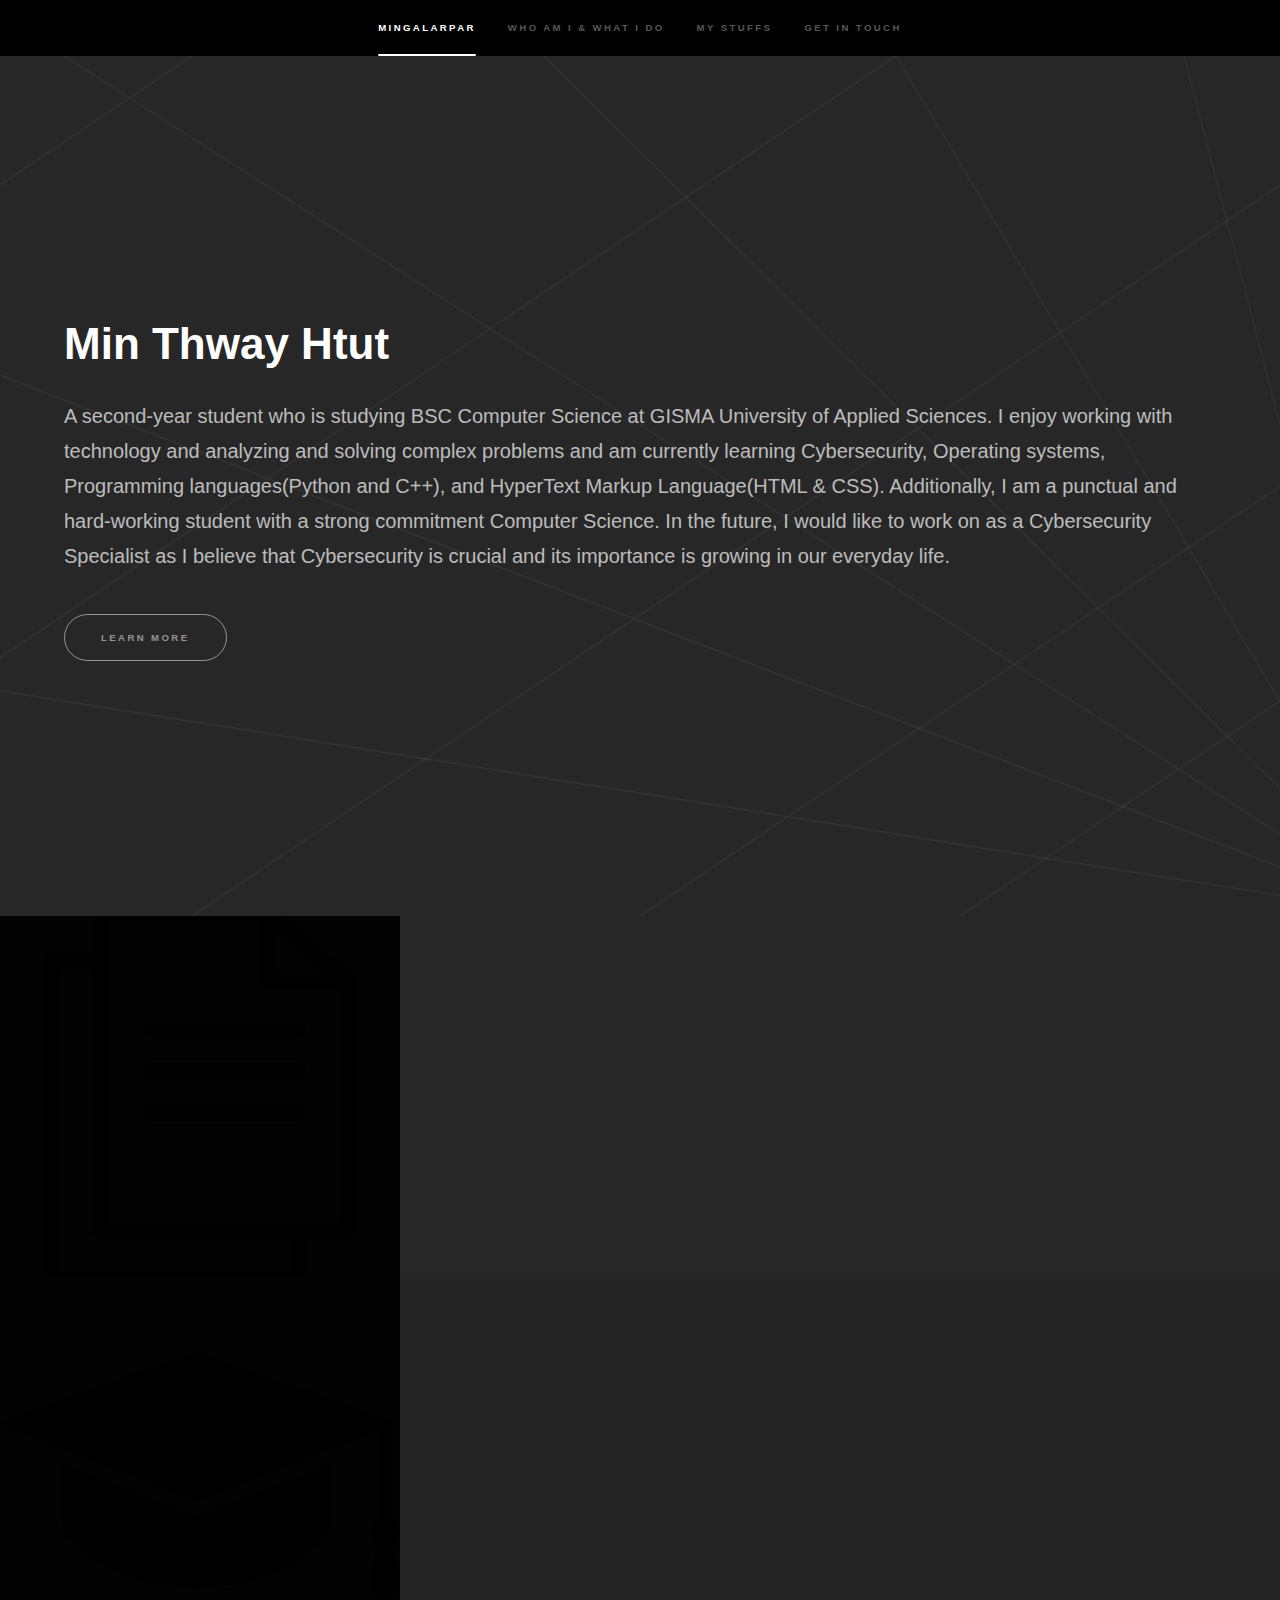
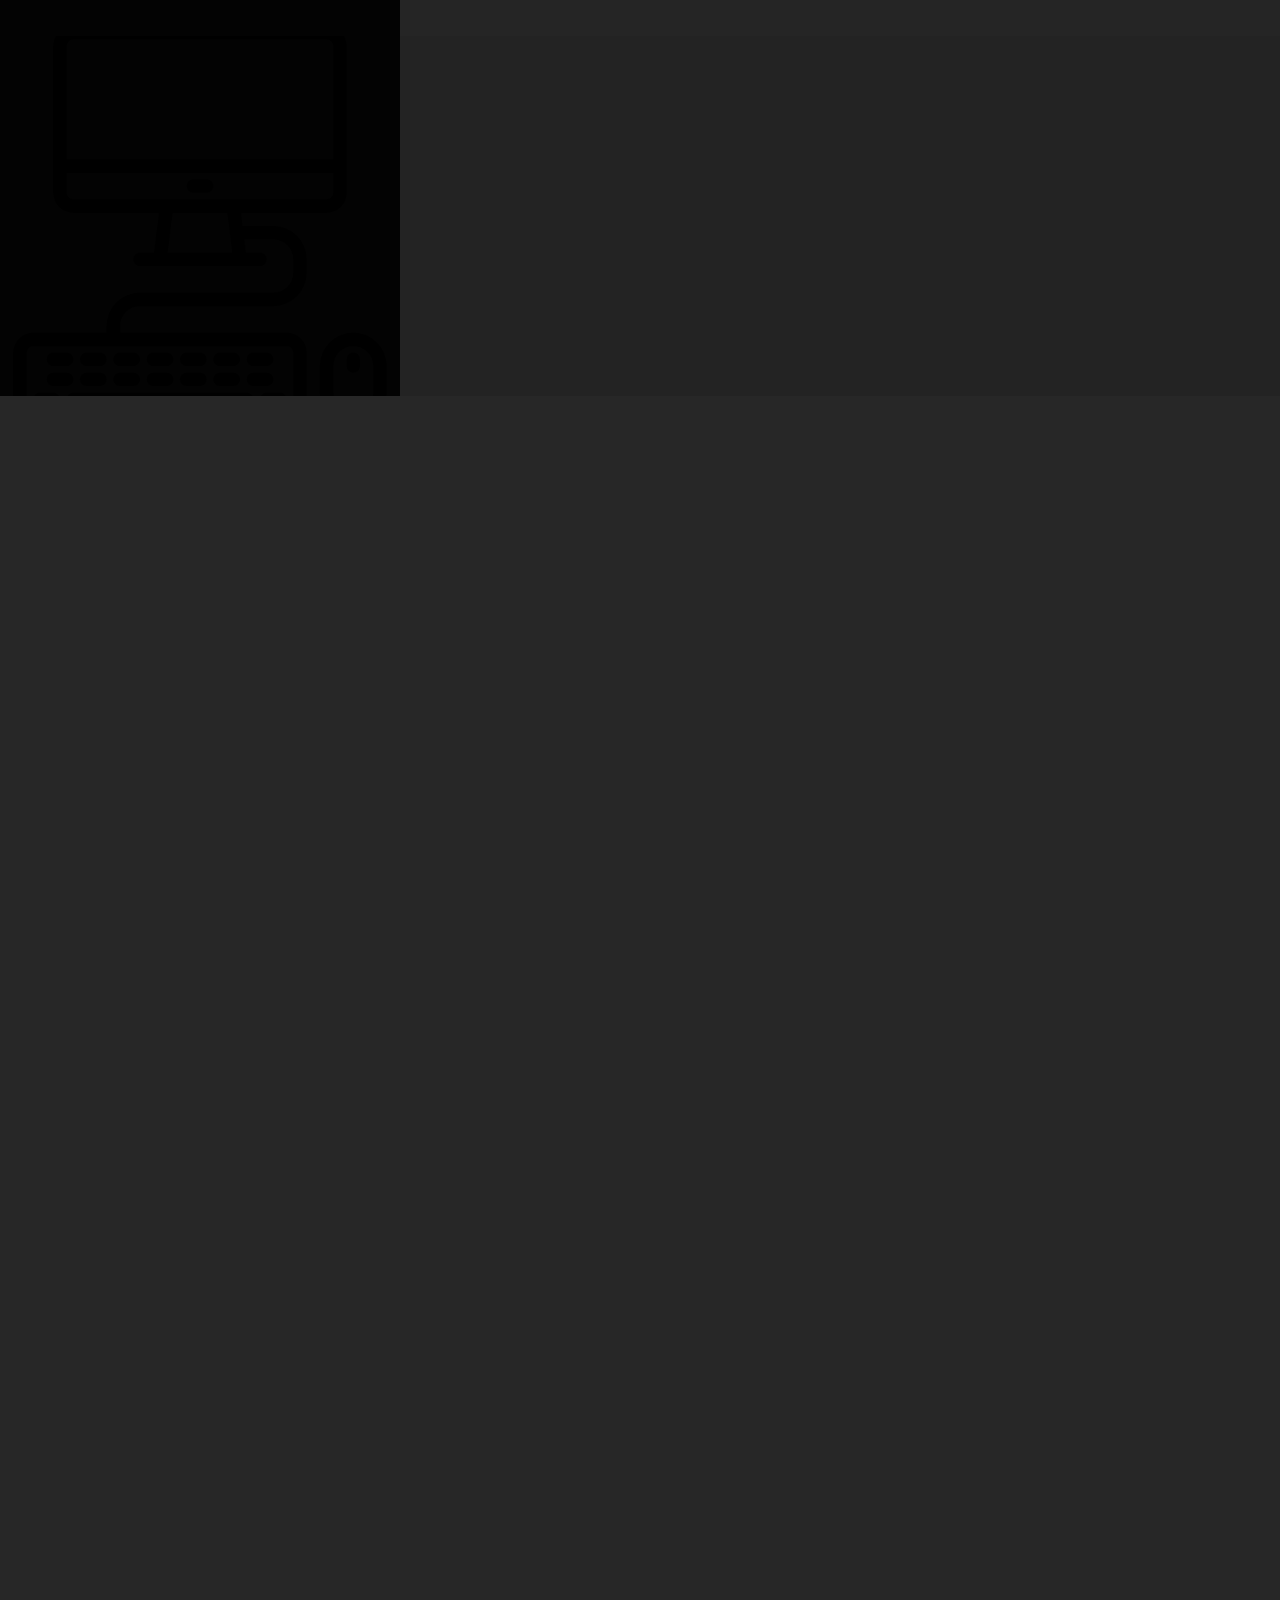
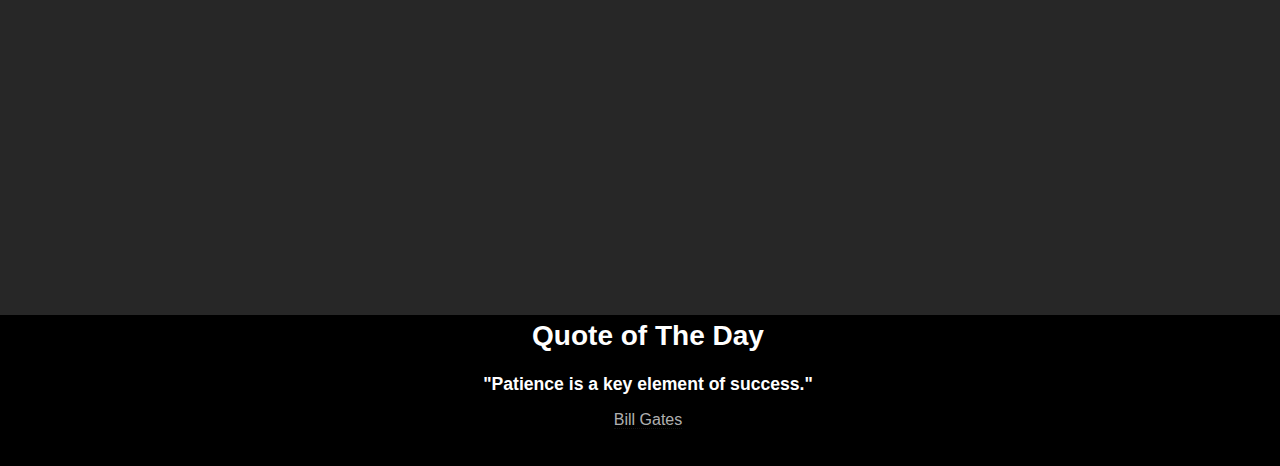
==== commit d8107b05: "Another update for professional statement" ====
--- a/index.html
+++ b/index.html
@@ -35,8 +35,13 @@
 					<section id="intro" class="wrapper style1 fullscreen fade-up">
 						<div class="inner">
 							<h1>Min Thway Htut</h1>
-							<p>I am a Computer Science student at GISMA University of Applied Sciences who has a huge interest in 
-								Information Technology.</p>
+							<p>A second-year student who is studying BSC Computer Science at GISMA University of Applied Sciences.
+								I enjoy working with technology and
+								analyzing and solving complex problems and am currently learning Cybersecurity, Operating systems,
+								 Programming languages(Python and C++), and HyperText Markup Language(HTML & CSS). Additionally,
+								I am a punctual and hard-working student with a strong commitment Computer Science. In the future, I would like to
+							work on as a Cybersecurity Specialist as I believe that Cybersecurity is crucial and its importance is growing in our
+						everyday life.</p>
 							<ul class="actions">
 								<li><a href="#one" class="button scrolly">Learn more</a></li>
 							</ul>
@@ -52,7 +57,7 @@
 									<h2>My Curriculum Vitae</h2>
 									<p>Just click the button below to view and download my CV.</p>
 									<ul class="actions">
-										<a href="CV_template_olico (9).pdf" class="button">Download my CV</a>
+										<a href="Min_Thway_Htut(CV).pdf" class="button">Download my CV</a>
 									</ul>
 								</div>
 							</div>
@@ -61,10 +66,10 @@
 							<a href="" class="image"><img src="images/education.png" alt="" data-position="top center" /></a>
 							<div class="content">
 								<div class="inner">
-									<h2>Educational Background</h2>
+									<h2>Educational Background & Certificates</h2>
 									<p>Hope you are interested in my educational history.</p>
 									<ul class="actions">
-										<li><a href="Academic Achievements (2).pdf" class="button"
+										<li><a href="education.pdf" class="button"
 							             class="button">Learn more</a></li>
 									</ul>
 								</div>
@@ -74,9 +79,8 @@
 							<a href="" class="image"><img src="images/project.png" alt="" data-position="25% 25%" /></a>
 							<div class="content">
 								<div class="inner">
-									<h2>My Project</h2>
-									<p> My data analysis project with jupyter notebook can be seen in this section. All codes and steps are explained 
-										using Kernel.
+									<h2>My Projects</h2>
+									<p>My projects can be seen in this section.
 									</p>
 									<ul class="actions">
 										<li><a href="generic.html" class="button">Learn more</a></li>
@@ -165,7 +169,7 @@
 											<ul class="icons">
 								
 											
-												<li><a href="https://github.com/MatthewHtut" class="icon brands fa-github"><span class="label">GitHub</span></a></li>
+												<li><a href="https://github.com/Min-Thway-Htut" class="icon brands fa-github"><span class="label">GitHub</span></a></li>
 												<li><a href="https://www.linkedin.com/in/min-thway-htut-42ab91278/" class="icon brands fa-linkedin-in"><span class="label">LinkedIn</span></a></li>
 											</ul>
 										</li>
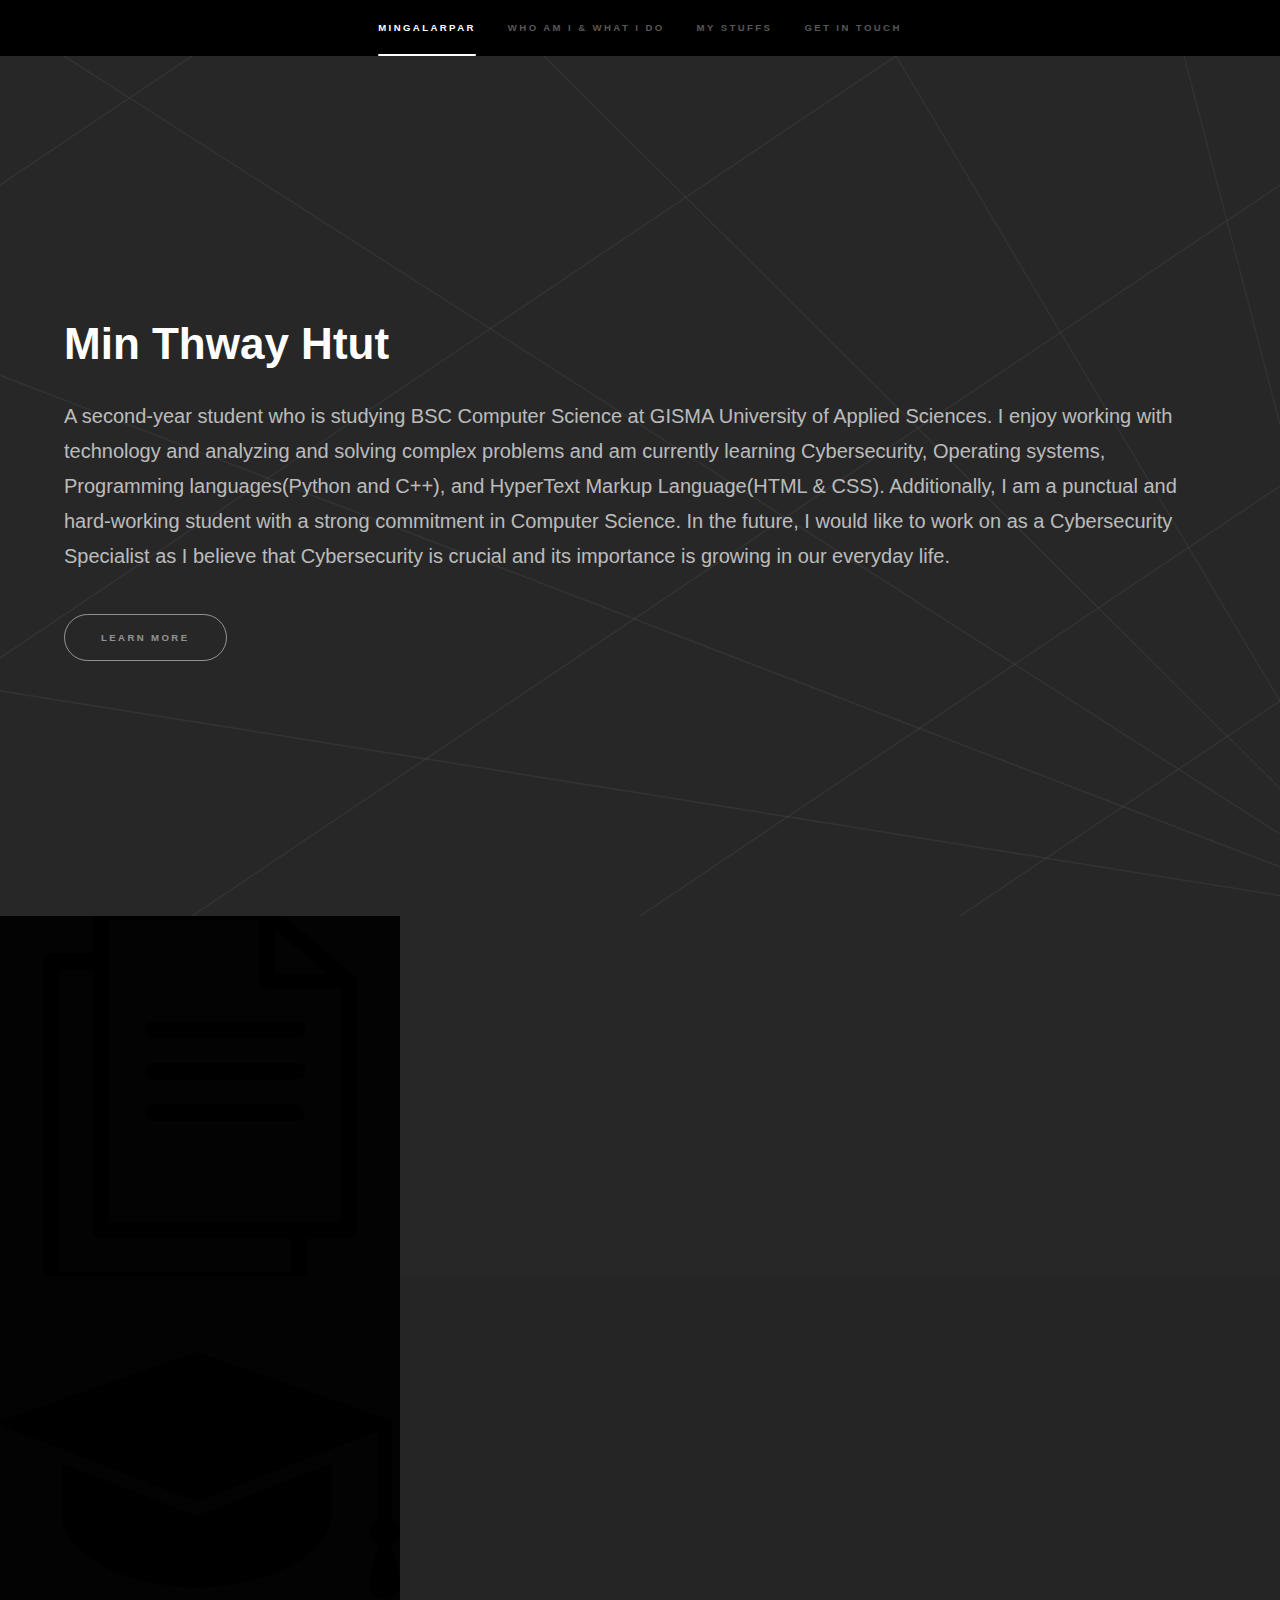
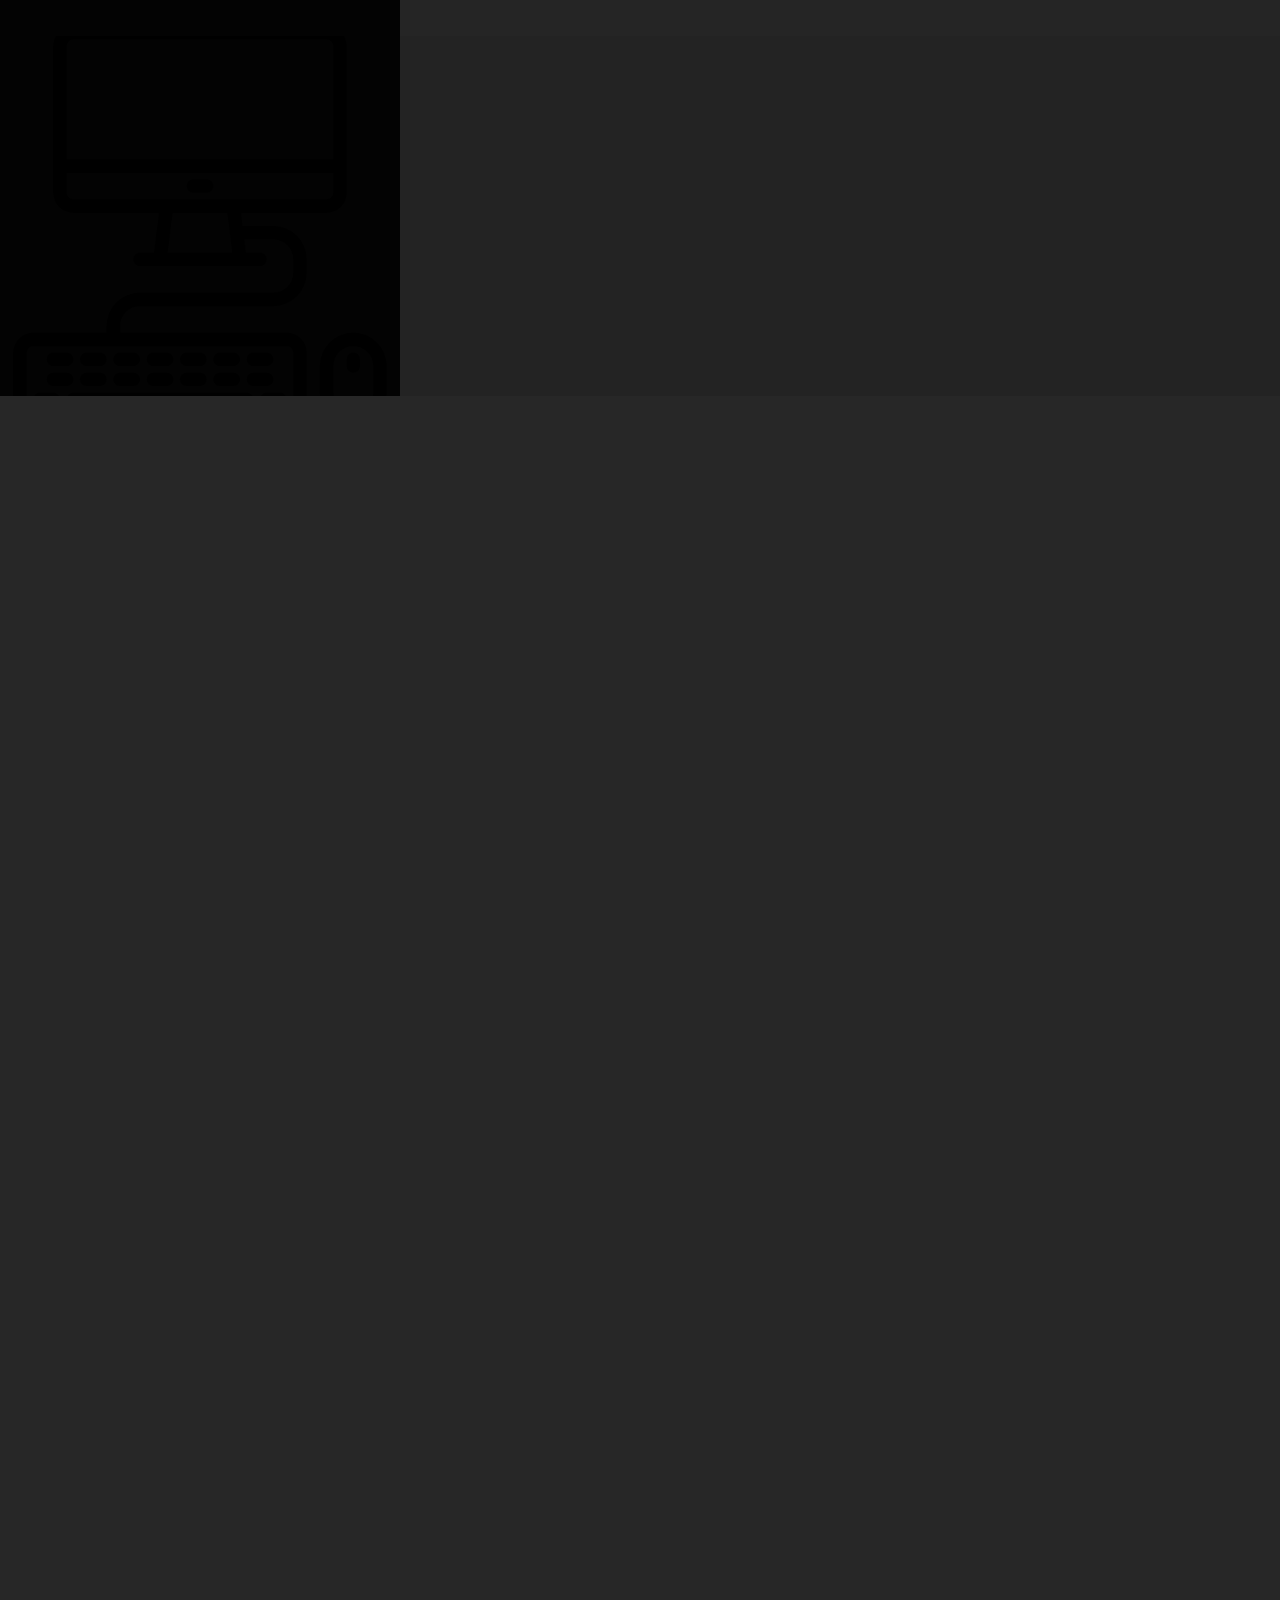
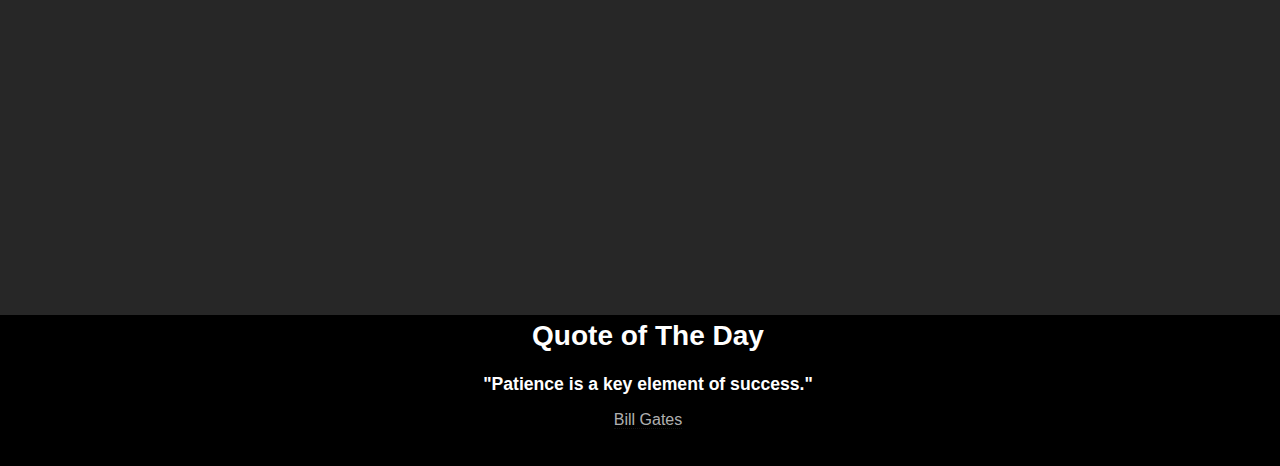
==== commit 083cee88: "Another update" ====
--- a/index.html
+++ b/index.html
@@ -39,7 +39,7 @@
 								I enjoy working with technology and
 								analyzing and solving complex problems and am currently learning Cybersecurity, Operating systems,
 								 Programming languages(Python and C++), and HyperText Markup Language(HTML & CSS). Additionally,
-								I am a punctual and hard-working student with a strong commitment Computer Science. In the future, I would like to
+								I am a punctual and hard-working student with a strong commitment in Computer Science. In the future, I would like to
 							work on as a Cybersecurity Specialist as I believe that Cybersecurity is crucial and its importance is growing in our
 						everyday life.</p>
 							<ul class="actions">
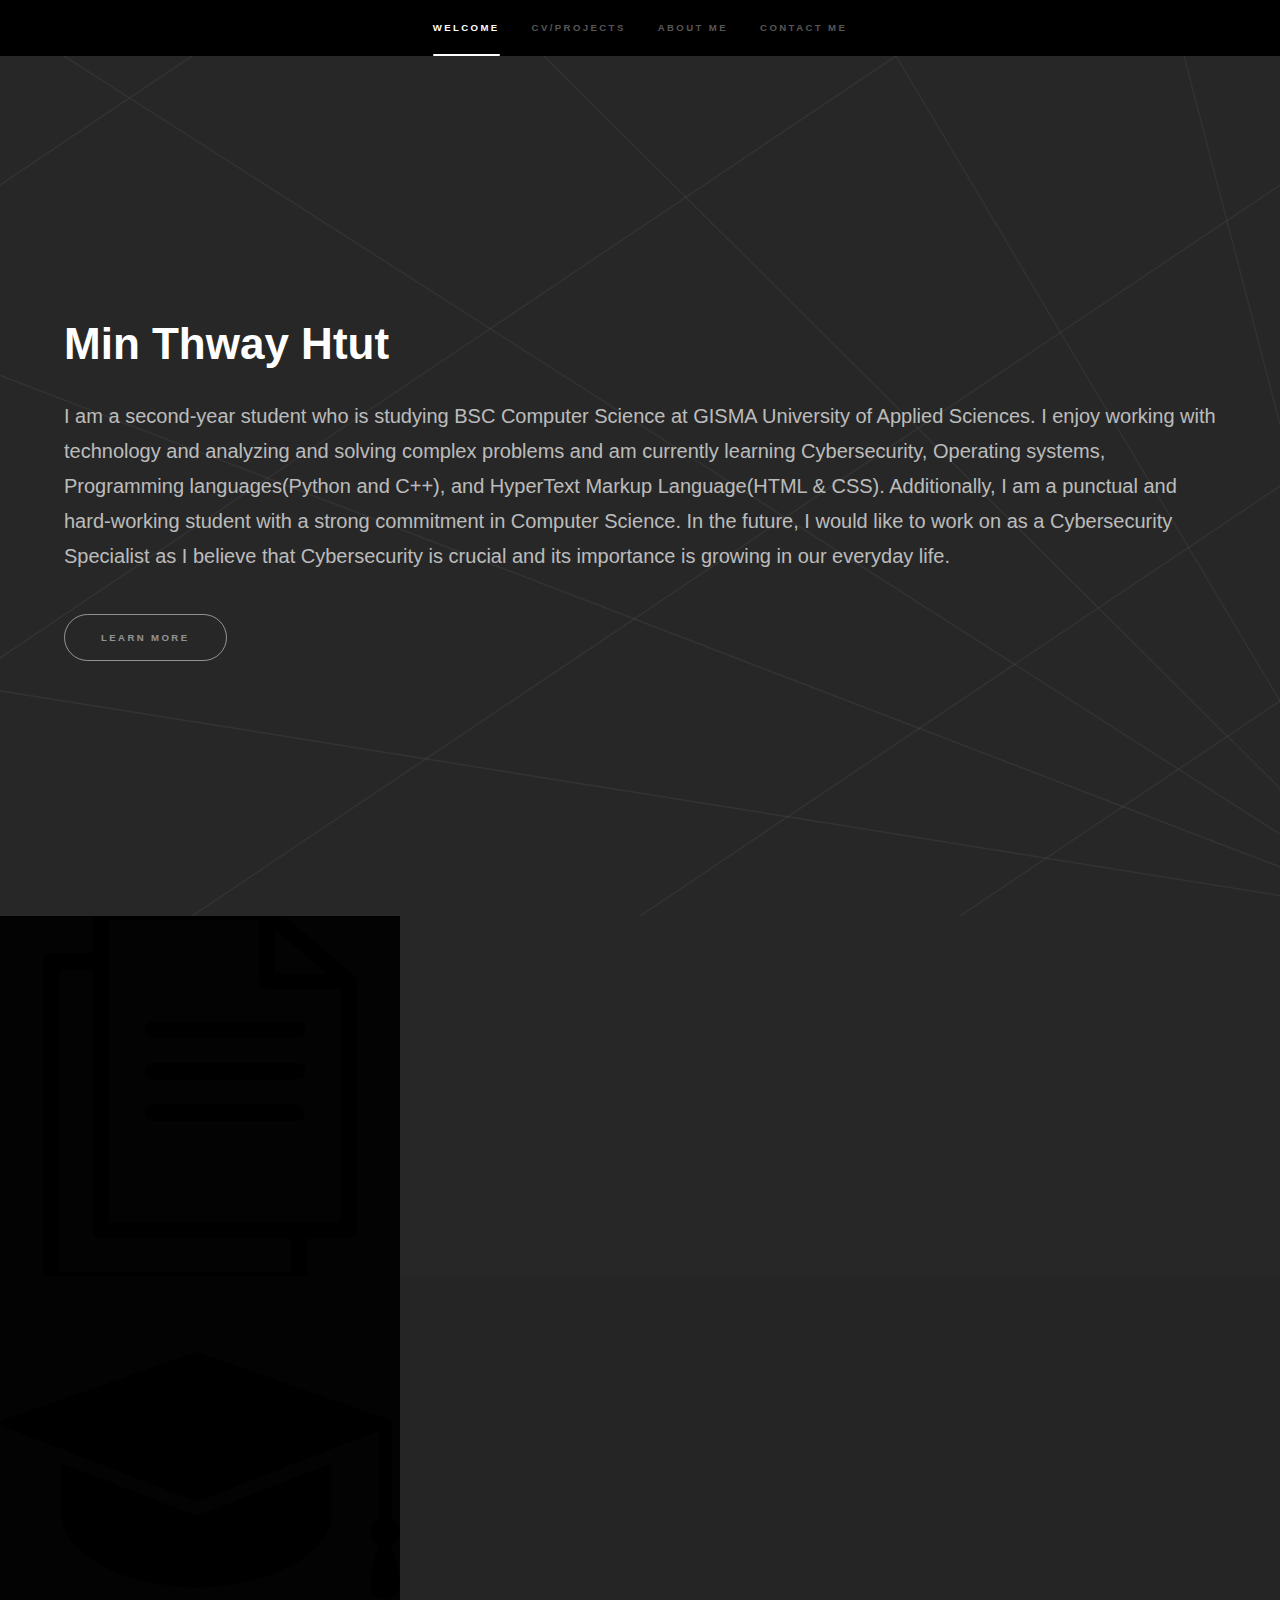
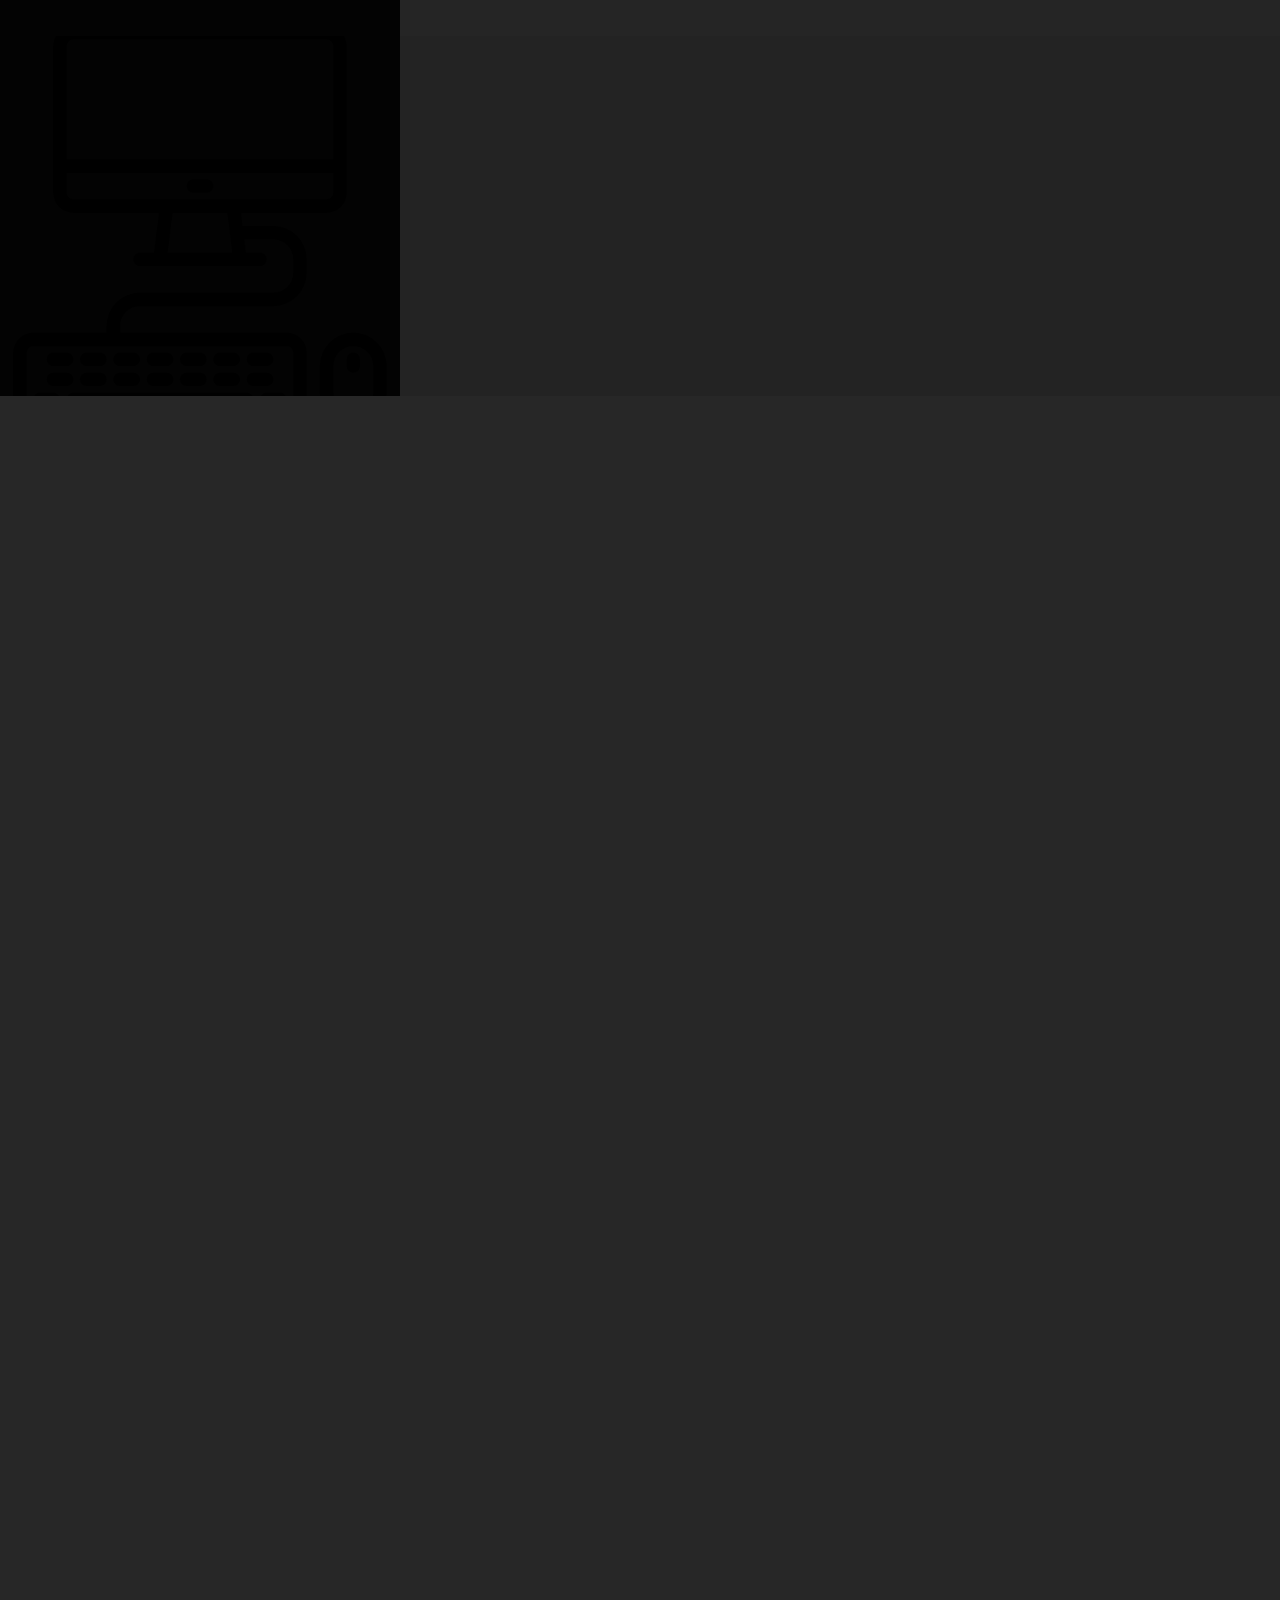
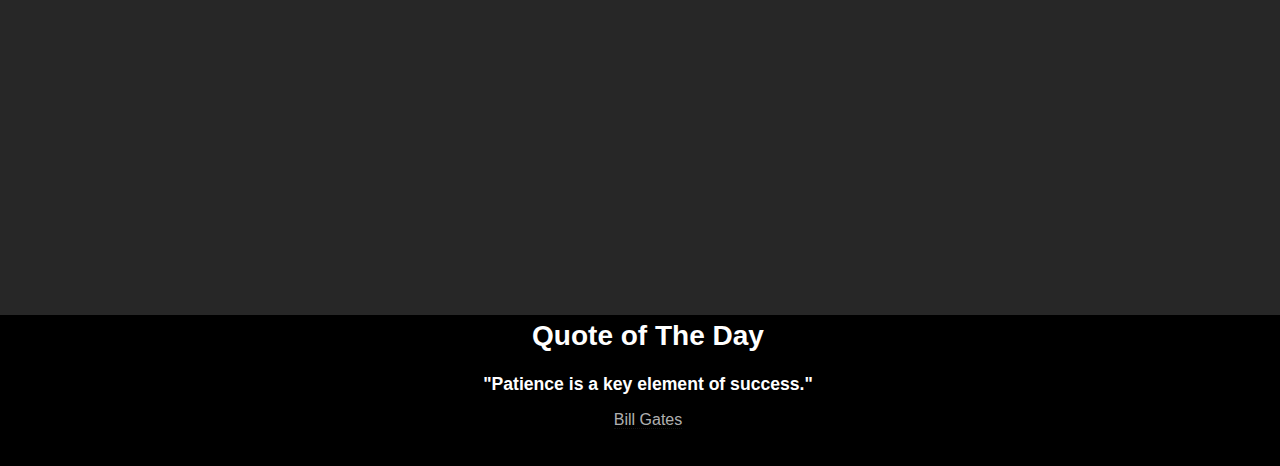
==== commit 5b52f5fb: "Update for the projects" ====
--- a/index.html
+++ b/index.html
@@ -19,10 +19,10 @@
 				<div class="inner">
 					<nav>
 						<ul>
-							<li><a href="#intro">Mingalarpar</a></li>
-							<li><a href="#one">Who Am I & What I Do</a></li>
-							<li><a href="#two">My Stuffs</a></li>
-							<li><a href="#three">Get in touch</a></li>
+							<li><a href="#intro">Welcome</a></li>
+							<li><a href="#one">CV/Projects</a></li>
+							<li><a href="#two">About Me</a></li>
+							<li><a href="#three">Contact Me</a></li>
 						</ul>
 					</nav>
 				</div>
@@ -35,7 +35,7 @@
 					<section id="intro" class="wrapper style1 fullscreen fade-up">
 						<div class="inner">
 							<h1>Min Thway Htut</h1>
-							<p>A second-year student who is studying BSC Computer Science at GISMA University of Applied Sciences.
+							<p>I am a second-year student who is studying BSC Computer Science at GISMA University of Applied Sciences.
 								I enjoy working with technology and
 								analyzing and solving complex problems and am currently learning Cybersecurity, Operating systems,
 								 Programming languages(Python and C++), and HyperText Markup Language(HTML & CSS). Additionally,
@@ -181,6 +181,7 @@
 
 			</div>
 
+		<!-- Footer -->
 		<!-- Footer -->
 		<footer id="footer" class="Quote"> 
 			<div class="quote-box">
@@ -201,6 +202,4 @@
 			<script src="assets/js/breakpoints.min.js"></script>
 			<script src="assets/js/util.js"></script>
 			<script src="assets/js/main.js"></script>
-
-	</body>
 </html>--- a/assets/css/main.css
+++ b/assets/css/main.css
@@ -2595,13 +2595,33 @@
 
 		.image.fit {
 			display: block;
-			margin: 0 0 2em 0;
-			width: 100%;
-		}
+			margin-left: auto;
+			margin-right: auto;
+			width: 70%;
+			height: auto;
+			text-align: center;
+		}
+
 
 			.image.fit img {
+				margin-left: auto;
+				margin-right: auto;
 				width: 100%;
-			}
+				text-align: center;
+			}
+
+		.image.caption{
+			text-align: center;
+			padding:25%;
+		}
+
+		   .image.caption img{
+			text-align: center;
+		   }
+
+	
+
+		
 
 		.image.main {
 			display: block;
@@ -3906,4 +3926,4 @@
 				background-attachment: scroll;
 			}
 
-		}+		}
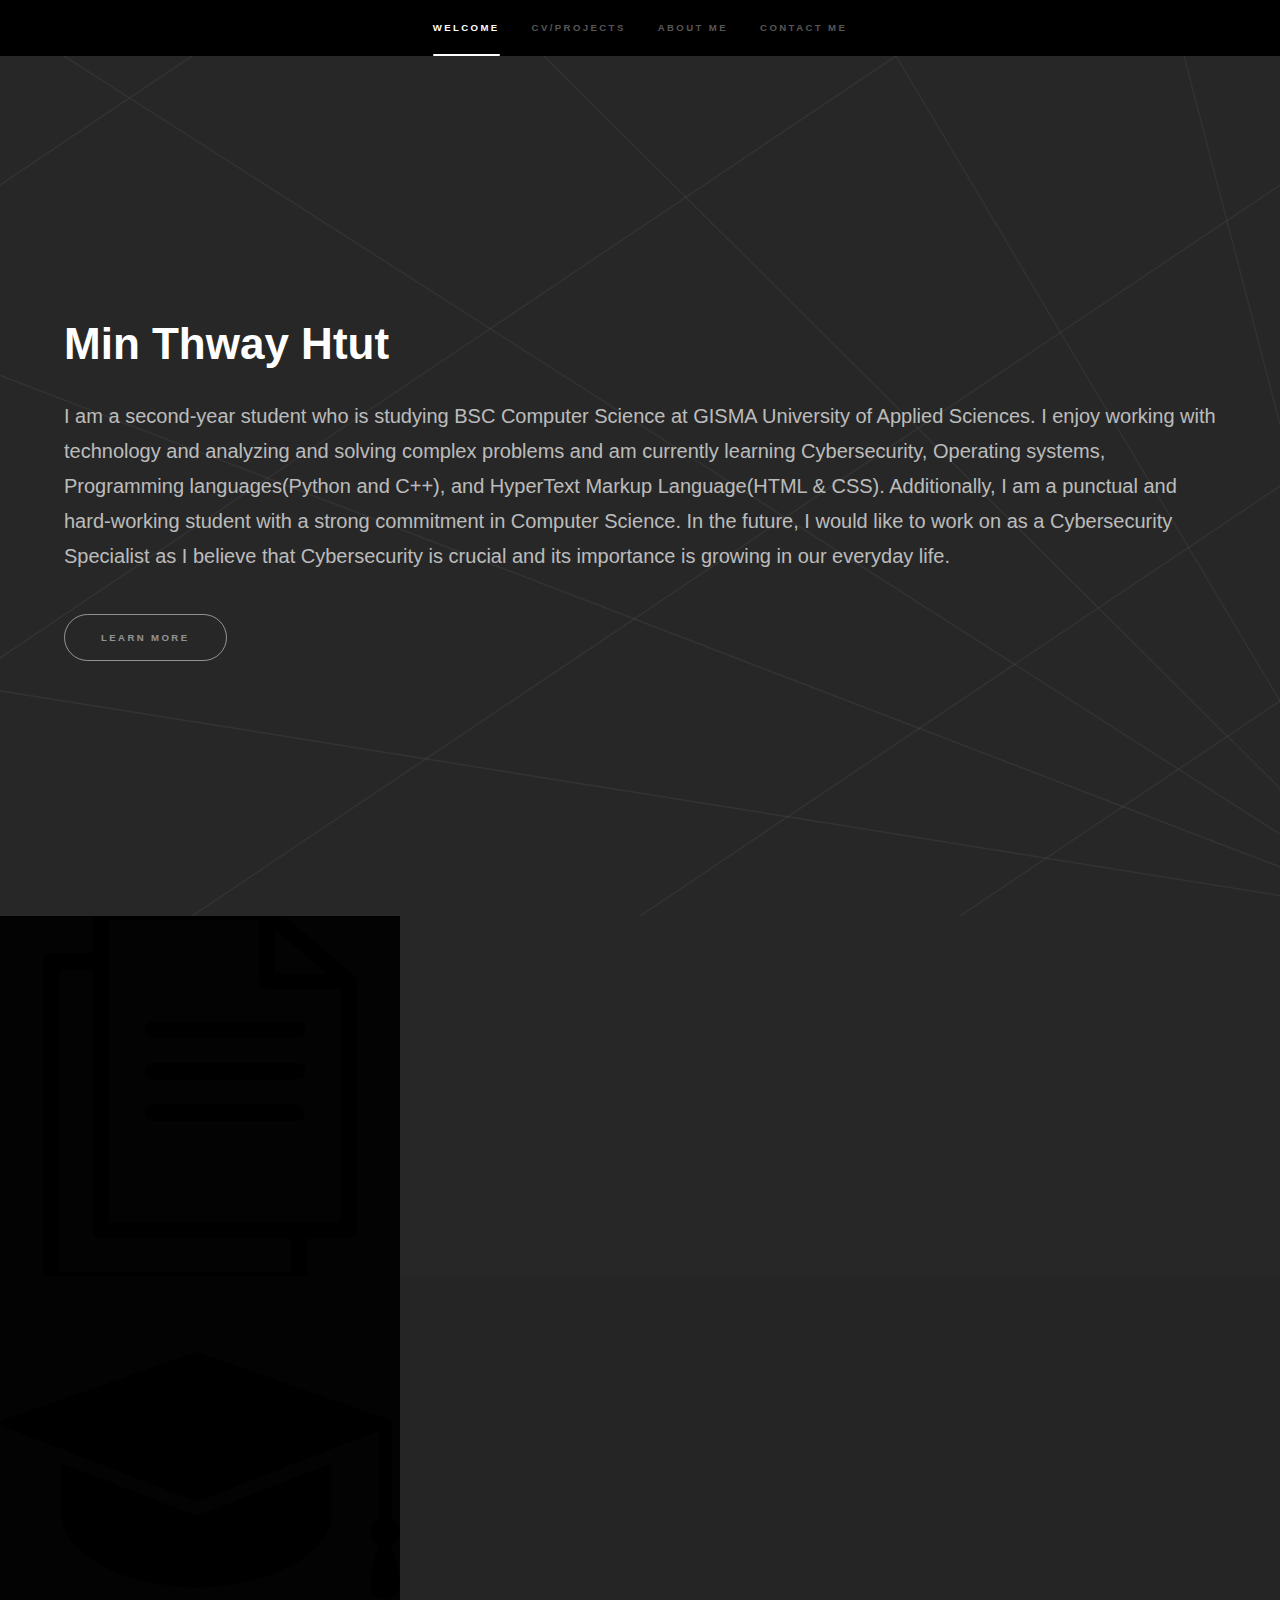
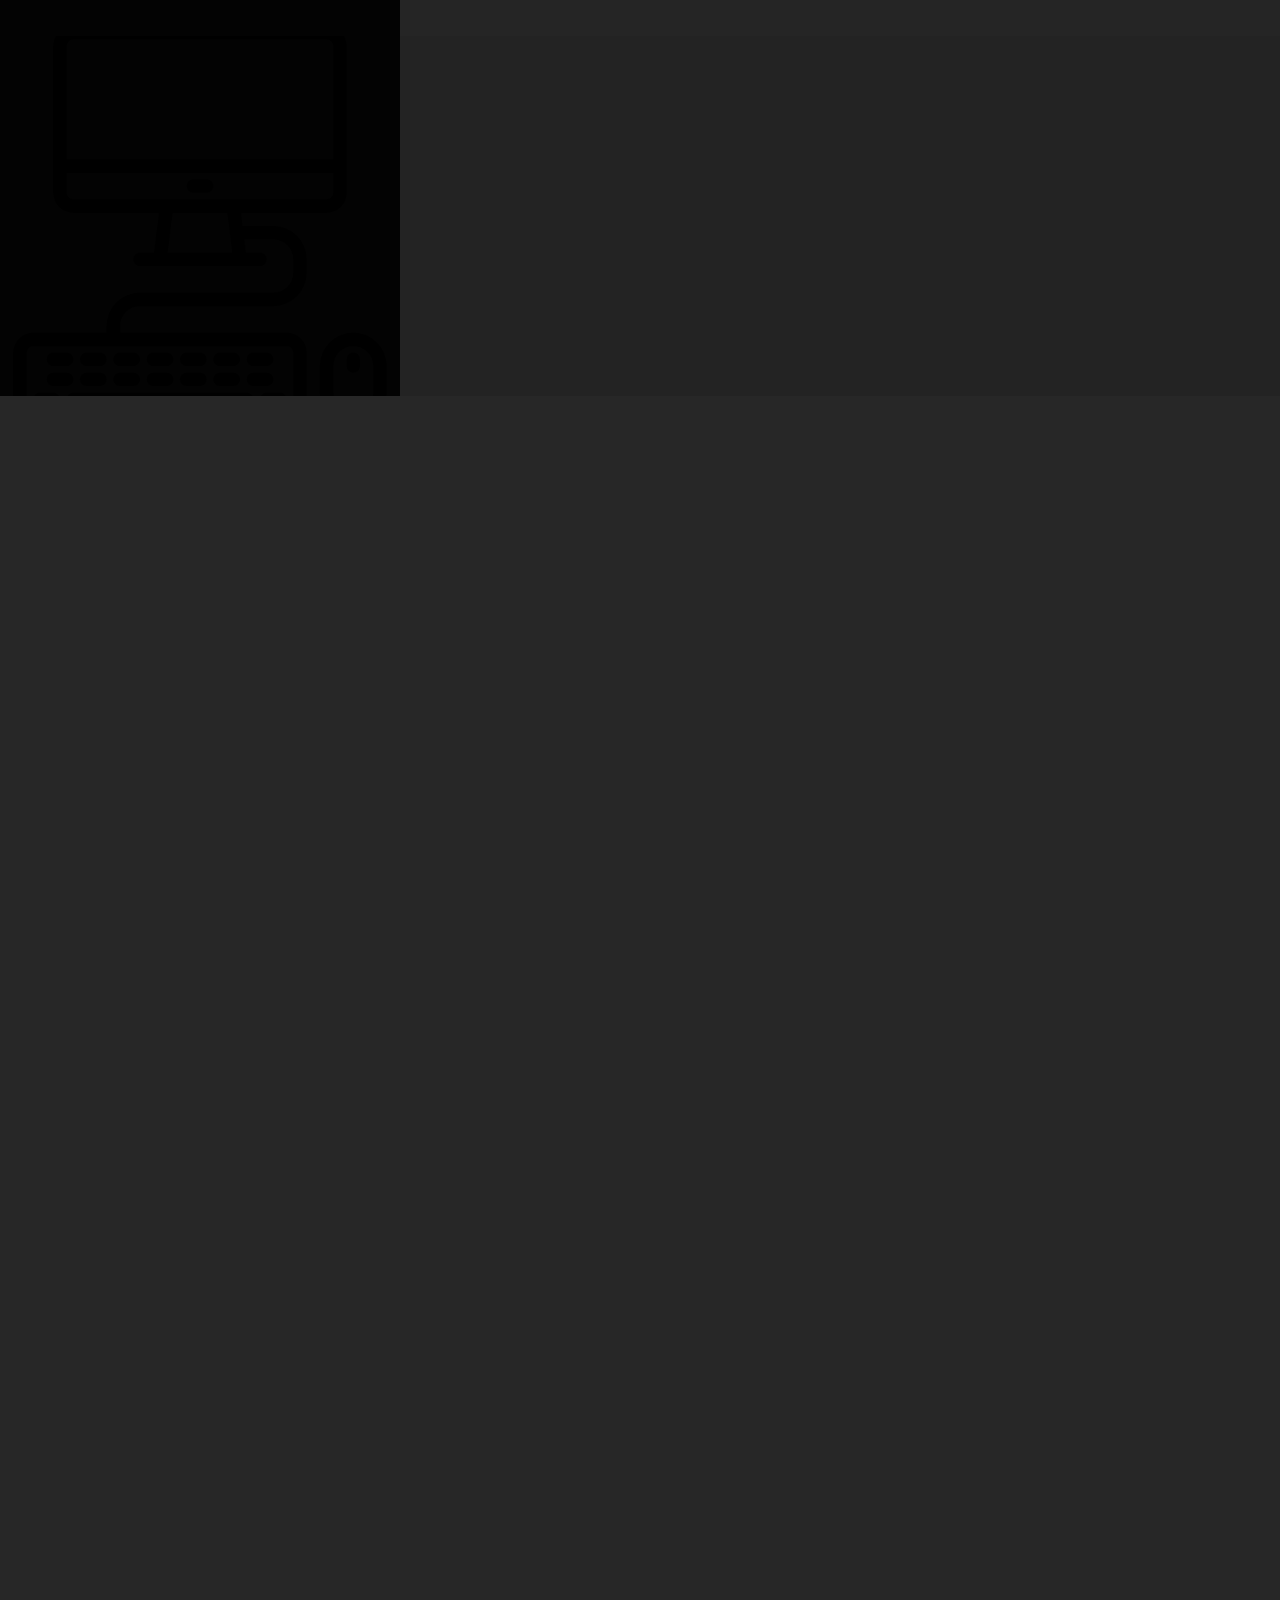
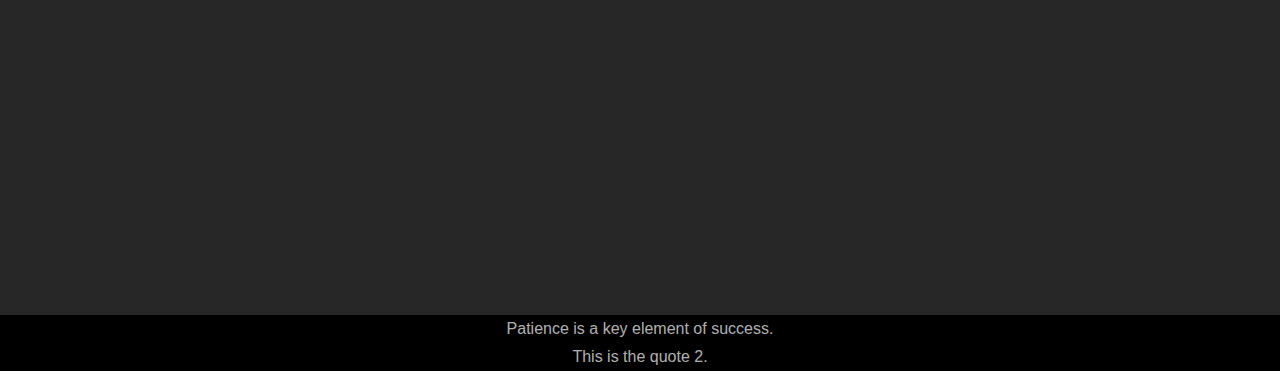
==== commit 4141ebda: "Another project update" ====
--- a/index.html
+++ b/index.html
@@ -183,15 +183,15 @@
 
 		<!-- Footer -->
 		<!-- Footer -->
-		<footer id="footer" class="Quote"> 
-			<div class="quote-box">
-				<ul class="quote-box">
+		<footer id="footer" class="quote-container"> 
 					<title>Quote of The Day</title>
-					<link rel="stylesheet" href="style.css">
-					<h2>Quote of The Day</h2>
-					<h3>"Patience is a key element of success."</h3>
-					<a href="https://www.google.com/search?gs_ssp=eJzj4tDP1TcwNM8rMWD04krKzMlRSE8sSS0GAEYIBrQ&q=bill+gates&oq=Bill+G&gs_lcrp=EgZjaHJvbWUqDQgCEC4YgwEYsQMYgAQyCwgAEEUYJxg7GIoFMgYIARBFGDkyDQgCEC4YgwEYsQMYgAQyDQgDEC4YgwEYsQMYgAQyCQgEEC4YQxiKBTINCAUQLhiDARixAxiABDIKCAYQLhixAxiABDIGCAcQRRg80gEIMzAzMGowajeoAgCwAgA&sourceid=chrome&ie=UTF-8">Bill Gates</a>
-				</ul>
+					<link rel="stylesheet" href="styles.css">
+					<body>
+					<div class="quote-container">
+					<div class="quote" id="quote1">Patience is a key element of success.</div>
+					<div class="quote" id="quote2">This is the quote 2.</div>
+				    </body>
+
 			</div>
 		</footer>
 		<!-- Scripts -->
